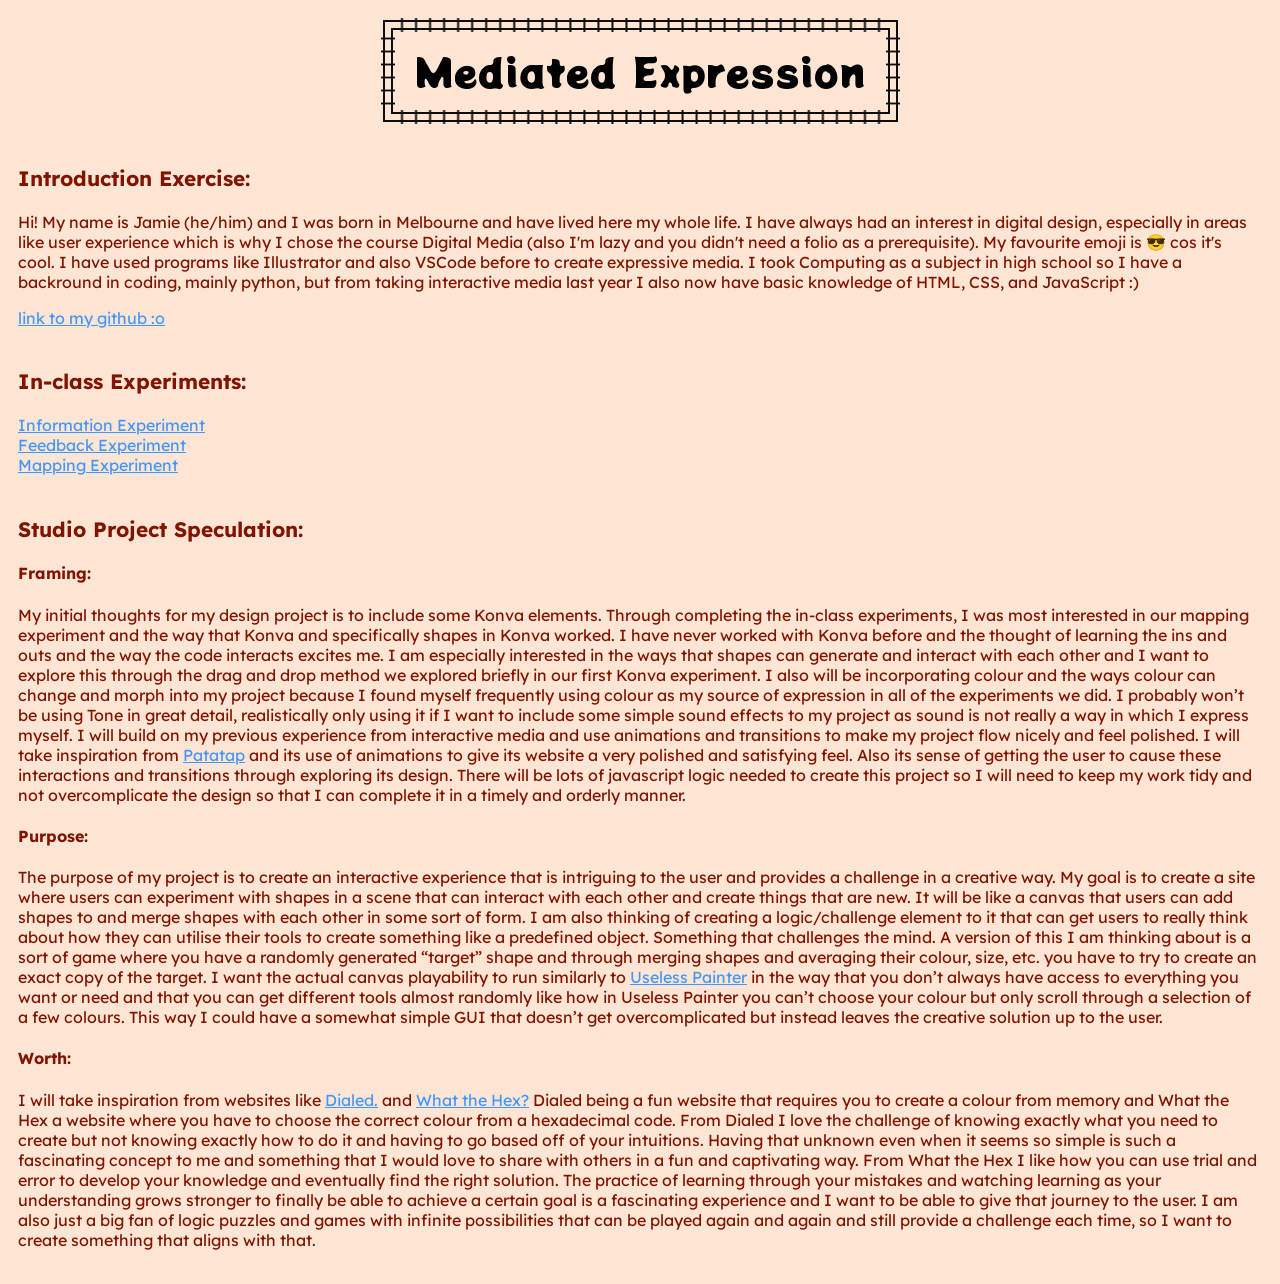
==== index.html @ 9665903c "m" ====
<!doctype html>
<html lang="en">
  <head>
    <meta charset="UTF-8" />
    <meta name="viewport" content="width=device-width, initial-scale=1.0" />
    <title>Mediated Expression Work Journal</title>
    <link rel="stylesheet" href="reset.css" />
    <link rel="stylesheet" href="style.css" />
    <script src="script.js" defer></script>
    <link rel="preconnect" href="https://fonts.googleapis.com" />
    <link rel="preconnect" href="https://fonts.gstatic.com" crossorigin />
    <link
      href="https://fonts.googleapis.com/css2?family=Lexend:wght@100..900&family=Potta+One&display=swap"
      rel="stylesheet"
    />
    <link
      rel="icon"
      type="image/png"
      sizes="32x32"
      href="img/favicon/favicon-32x32.png"
    />
  </head>
  <body>
    <main>
      <h1 class="border">Mediated Expression</h1>
      <section>
        <br />
        <h3>Introduction Exercise:</h3>
        <p>
          Hi! My name is Jamie (he/him) and I was born in Melbourne and have
          lived here my whole life. I have always had an interest in digital
          design, especially in areas like user experience which is why I chose
          the course Digital Media (also I'm lazy and you didn't need a folio as
          a prerequisite). My favourite emoji is 😎 cos it's cool. I have used
          programs like Illustrator and also VSCode before to create expressive
          media. I took Computing as a subject in high school so I have a
          backround in coding, mainly python, but from taking interactive media
          last year I also now have basic knowledge of HTML, CSS, and JavaScript
          :)
        </p>
        <a href="https://github.com/jamiedt/mediated_expression" target="_blank"
          >link to my github :o</a
        >
      </section>
      <br />
      <section>
        <h3>In-class Experiments:</h3>
        <a href="./information design experiment/" target="_blank"
          >Information Experiment</a
        >
        <br />
        <a href="./feedback design experiment/" target="_blank"
          >Feedback Experiment</a
        >
        <br />
        <a href="./mapping design experiment/" target="_blank"
          >Mapping Experiment</a
        >
      </section>
      <br />
      <section>
        <h3>Studio Project Speculation:</h3>
        <h4>Framing:</h4>
        <p>
          My initial thoughts for my design project is to include some Konva
          elements. Through completing the in-class experiments, I was most
          interested in our mapping experiment and the way that Konva and
          specifically shapes in Konva worked. I have never worked with Konva
          before and the thought of learning the ins and outs and the way the
          code interacts excites me. I am especially interested in the ways that
          shapes can generate and interact with each other and I want to explore
          this through the drag and drop method we explored briefly in our first
          Konva experiment. I also will be incorporating colour and the ways
          colour can change and morph into my project because I found myself
          frequently using colour as my source of expression in all of the
          experiments we did. I probably won’t be using Tone in great detail,
          realistically only using it if I want to include some simple sound
          effects to my project as sound is not really a way in which I express
          myself. I will build on my previous experience from interactive media
          and use animations and transitions to make my project flow nicely and
          feel polished. I will take inspiration from
          <a href="https://www.patatap.com/" target="blank">Patatap</a> and its
          use of animations to give its website a very polished and satisfying
          feel. Also its sense of getting the user to cause these interactions
          and transitions through exploring its design. There will be lots of
          javascript logic needed to create this project so I will need to keep
          my work tidy and not overcomplicate the design so that I can complete
          it in a timely and orderly manner.
        </p>
        <h4>Purpose:</h4>
        <p>
          The purpose of my project is to create an interactive experience that
          is intriguing to the user and provides a challenge in a creative way.
          My goal is to create a site where users can experiment with shapes in
          a scene that can interact with each other and create things that are
          new. It will be like a canvas that users can add shapes to and merge
          shapes with each other in some sort of form. I am also thinking of
          creating a logic/challenge element to it that can get users to really
          think about how they can utilise their tools to create something like
          a predefined object. Something that challenges the mind. A version of
          this I am thinking about is a sort of game where you have a randomly
          generated “target” shape and through merging shapes and averaging
          their colour, size, etc. you have to try to create an exact copy of
          the target. I want the actual canvas playability to run similarly to
          <a href="https://sticktrix.itch.io/uselesspainter" target="blank"
            >Useless Painter</a
          >
          in the way that you don’t always have access to everything you want or
          need and that you can get different tools almost randomly like how in
          Useless Painter you can’t choose your colour but only scroll through a
          selection of a few colours. This way I could have a somewhat simple
          GUI that doesn’t get overcomplicated but instead leaves the creative
          solution up to the user.
        </p>
        <h4>Worth:</h4>
        <p>
          I will take inspiration from websites like
          <a href="https://dialed.gg/" target="blank">Dialed.</a> and
          <a href="https://yizzle.com/whatthehex/?n=10" target="blank"
            >What the Hex?</a
          >
          Dialed being a fun website that requires you to create a colour from
          memory and What the Hex a website where you have to choose the correct
          colour from a hexadecimal code. From Dialed I love the challenge of
          knowing exactly what you need to create but not knowing exactly how to
          do it and having to go based off of your intuitions. Having that
          unknown even when it seems so simple is such a fascinating concept to
          me and something that I would love to share with others in a fun and
          captivating way. From What the Hex I like how you can use trial and
          error to develop your knowledge and eventually find the right
          solution. The practice of learning through your mistakes and watching
          learning as your understanding grows stronger to finally be able to
          achieve a certain goal is a fascinating experience and I want to be
          able to give that journey to the user. I am also just a big fan of
          logic puzzles and games with infinite possibilities that can be played
          again and again and still provide a challenge each time, so I want to
          create something that aligns with that.
        </p>
      </section>
    </main>
  </body>
</html>
---- style.css ----
body {
  font-family: "Lexend", sans-serif;
  display: flex;
  padding: 10px;
  background-color: rgb(255, 230, 212);
  color: rgb(129, 19, 0);
}

h1 {
  font-family: "Potta One", system-ui;
  font-weight: 400;
  font-style: normal;
  font-size: 2.5rem;
  color: black;
}

h3 {
  font-size: 1.3rem;
}

.border {
  border: 3px, dashed, black;
  padding: 10px;
  padding-left: 20px;
  padding-right: 20px;
  width: fit-content;
  margin: 0 auto;

  border-image: url("[data-uri]")
    14 / 14px / 0 round;
  border-width: 14px;
  border-style: solid;
}

a:link {
  color: rgb(66, 151, 255);
}
a:visited {
  color: rgb(173, 115, 255);
}

a:hover {
  color: rgb(255, 85, 176);
}

a:active {
  color: rgb(255, 165, 213);
}
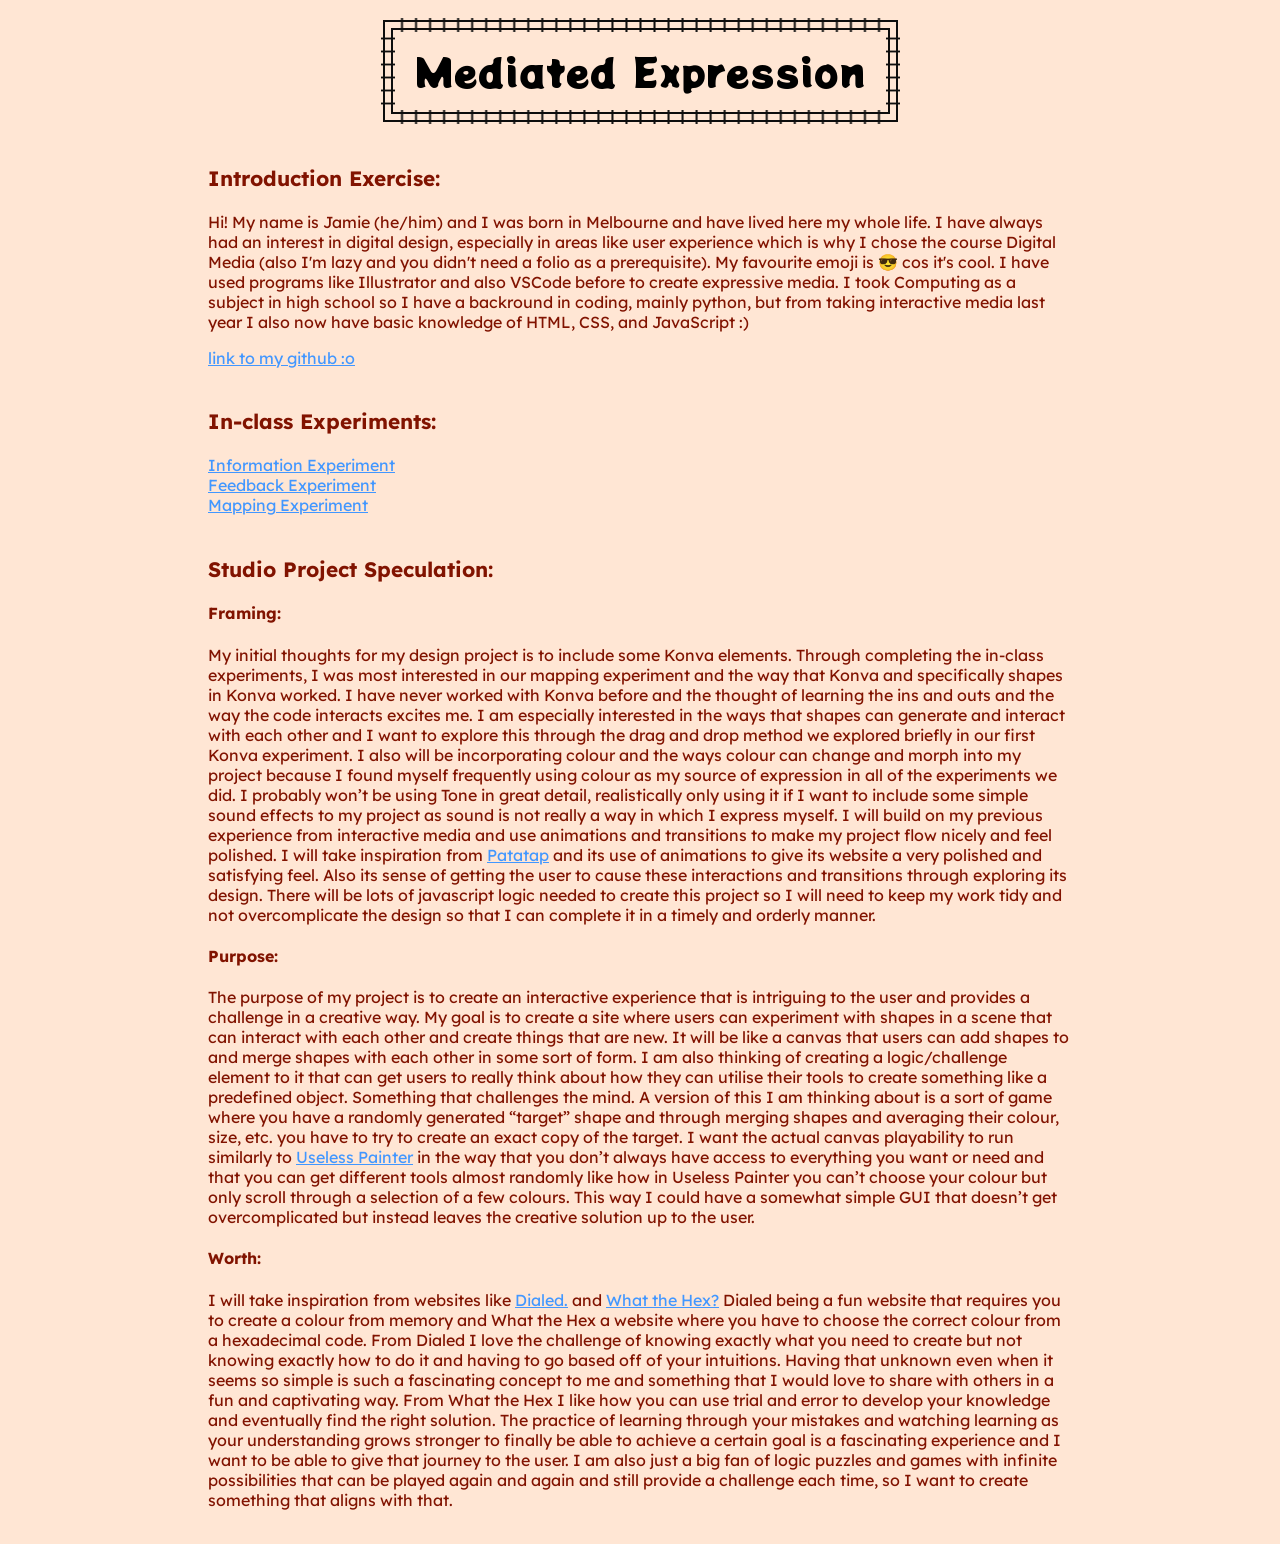
==== commit 9a6a0c33: "assign 1 done" ====
--- a/index.html
+++ b/index.html
@@ -7,6 +7,7 @@
     <link rel="stylesheet" href="reset.css" />
     <link rel="stylesheet" href="style.css" />
     <script src="script.js" defer></script>
+    <!-- font downloads from google fonts -->
     <link rel="preconnect" href="https://fonts.googleapis.com" />
     <link rel="preconnect" href="https://fonts.gstatic.com" crossorigin />
     <link
--- a/style.css
+++ b/style.css
@@ -2,6 +2,8 @@
   font-family: "Lexend", sans-serif;
   display: flex;
   padding: 10px;
+  padding-left: 200px;
+  padding-right: 200px;
   background-color: rgb(255, 230, 212);
   color: rgb(129, 19, 0);
 }
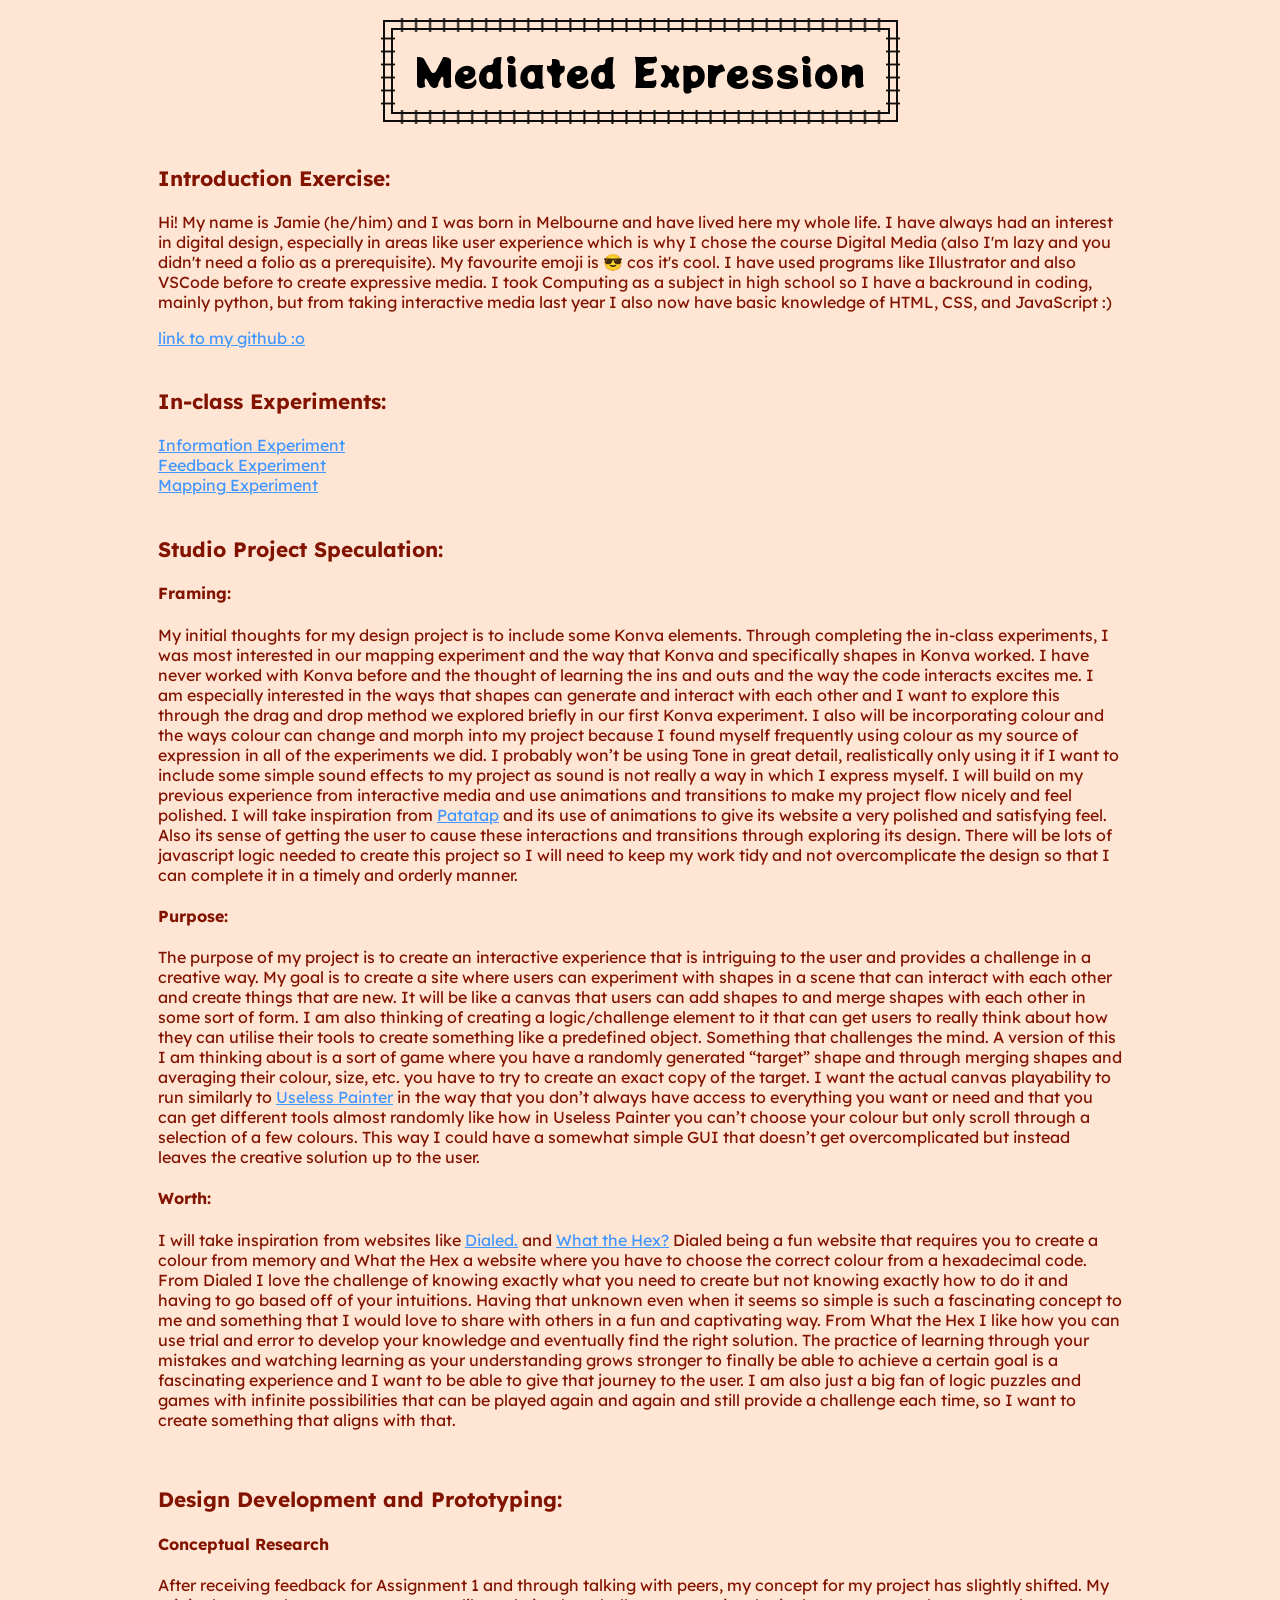
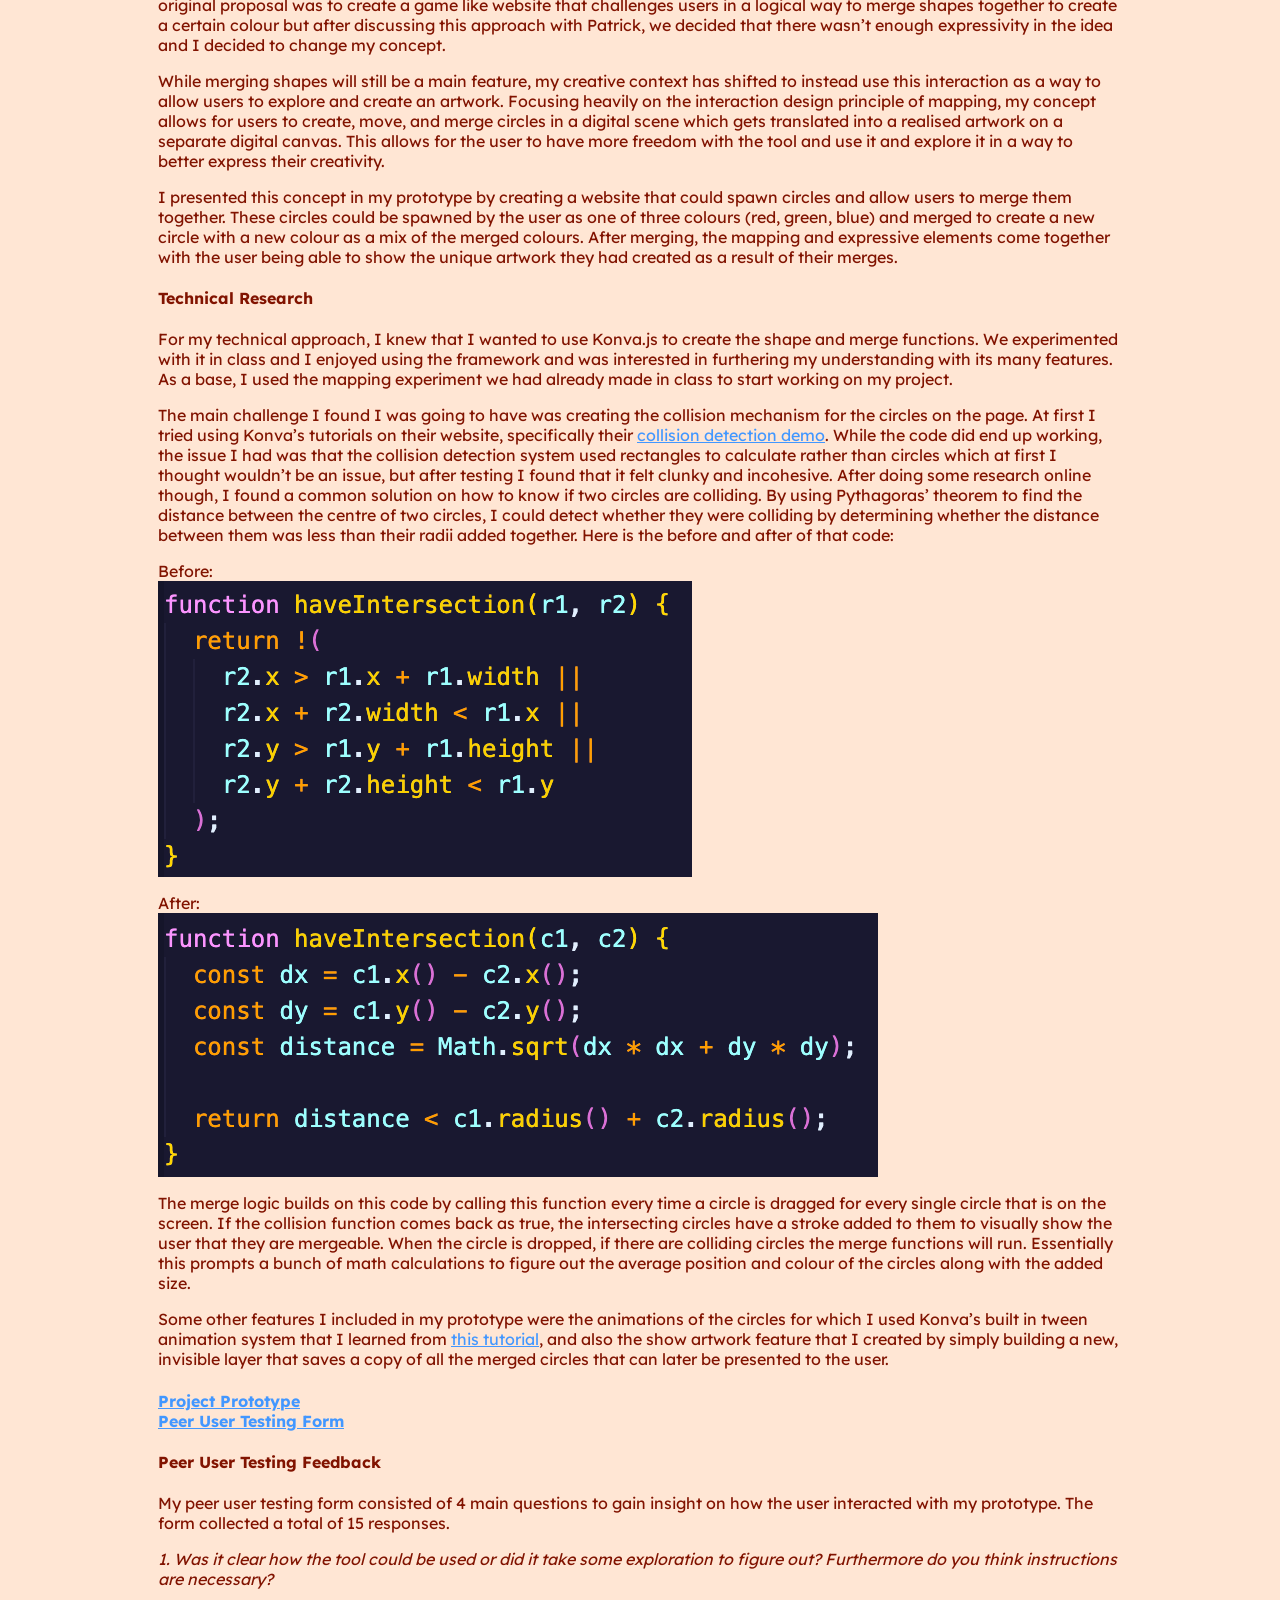
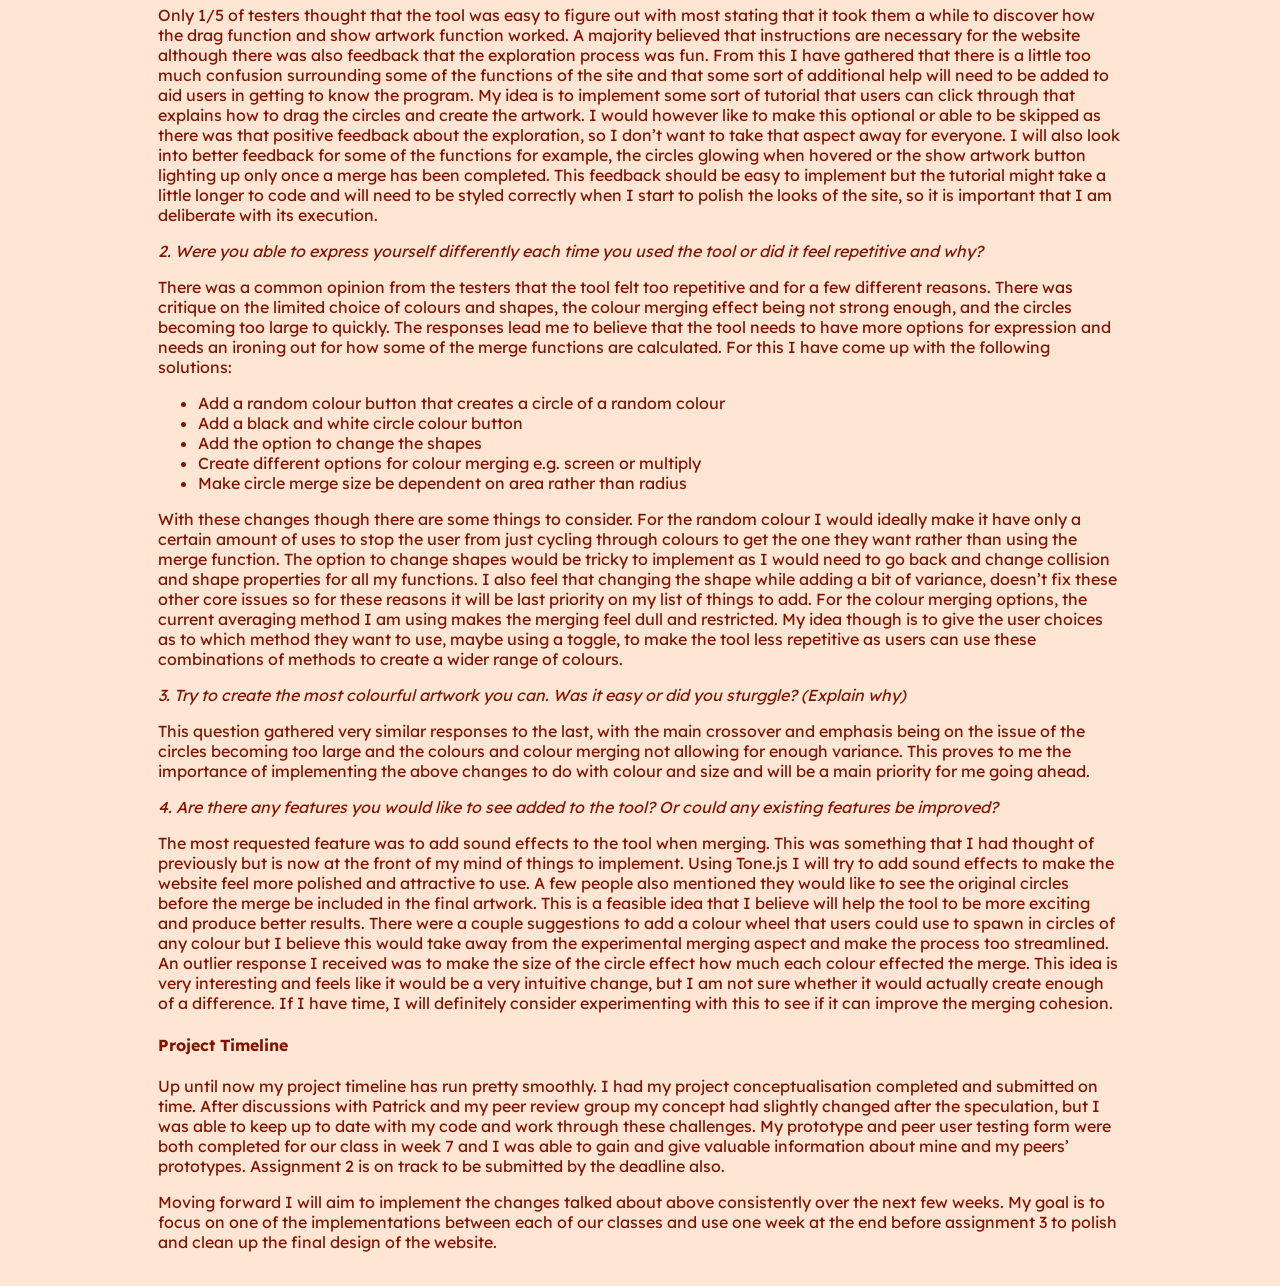
==== commit f36d30bb: "assign 2" ====
--- a/index.html
+++ b/index.html
@@ -138,6 +138,229 @@
           create something that aligns with that.
         </p>
       </section>
+      <br />
+      <section>
+        <h3>Design Development and Prototyping:</h3>
+        <h4>Conceptual Research</h4>
+        <p>
+          After receiving feedback for Assignment 1 and through talking with
+          peers, my concept for my project has slightly shifted. My original
+          proposal was to create a game like website that challenges users in a
+          logical way to merge shapes together to create a certain colour but
+          after discussing this approach with Patrick, we decided that there
+          wasn’t enough expressivity in the idea and I decided to change my
+          concept.
+        </p>
+        <p>
+          While merging shapes will still be a main feature, my creative context
+          has shifted to instead use this interaction as a way to allow users to
+          explore and create an artwork. Focusing heavily on the interaction
+          design principle of mapping, my concept allows for users to create,
+          move, and merge circles in a digital scene which gets translated into
+          a realised artwork on a separate digital canvas. This allows for the
+          user to have more freedom with the tool and use it and explore it in a
+          way to better express their creativity.
+        </p>
+        <p>
+          I presented this concept in my prototype by creating a website that
+          could spawn circles and allow users to merge them together. These
+          circles could be spawned by the user as one of three colours (red,
+          green, blue) and merged to create a new circle with a new colour as a
+          mix of the merged colours. After merging, the mapping and expressive
+          elements come together with the user being able to show the unique
+          artwork they had created as a result of their merges.
+        </p>
+        <h4>Technical Research</h4>
+        <p>
+          For my technical approach, I knew that I wanted to use Konva.js to
+          create the shape and merge functions. We experimented with it in class
+          and I enjoyed using the framework and was interested in furthering my
+          understanding with its many features. As a base, I used the mapping
+          experiment we had already made in class to start working on my
+          project.
+        </p>
+        <p>
+          The main challenge I found I was going to have was creating the
+          collision mechanism for the circles on the page. At first I tried
+          using Konva’s tutorials on their website, specifically their
+          <a
+            href="https://konvajs.org/docs/sandbox/Collision_Detection.html"
+            target="blank"
+            >collision detection demo</a
+          >. While the code did end up working, the issue I had was that the
+          collision detection system used rectangles to calculate rather than
+          circles which at first I thought wouldn’t be an issue, but after
+          testing I found that it felt clunky and incohesive. After doing some
+          research online though, I found a common solution on how to know if
+          two circles are colliding. By using Pythagoras’ theorem to find the
+          distance between the centre of two circles, I could detect whether
+          they were colliding by determining whether the distance between them
+          was less than their radii added together. Here is the before and after
+          of that code:
+        </p>
+        <p>Before: <img src="img/favicon/rectangle.png" alt="" /></p>
+        <p>After: <img src="img/favicon/circle.png" alt="" /></p>
+        <p>
+          The merge logic builds on this code by calling this function every
+          time a circle is dragged for every single circle that is on the
+          screen. If the collision function comes back as true, the intersecting
+          circles have a stroke added to them to visually show the user that
+          they are mergeable. When the circle is dropped, if there are colliding
+          circles the merge functions will run. Essentially this prompts a bunch
+          of math calculations to figure out the average position and colour of
+          the circles along with the added size.
+        </p>
+        <p>
+          Some other features I included in my prototype were the animations of
+          the circles for which I used Konva’s built in tween animation system
+          that I learned from
+          <a
+            href="https://konvajs.org/docs/tweens/All_Controls.html"
+            target="blank"
+            >this tutorial</a
+          >, and also the show artwork feature that I created by simply building
+          a new, invisible layer that saves a copy of all the merged circles
+          that can later be presented to the user.
+        </p>
+        <h4>
+          <a href="https://jamietalldms3prototype.netlify.app/" target="blank"
+            >Project Prototype</a
+          ><br /><a
+            href="https://forms.office.com/Pages/ResponsePage.aspx?id=cTYy0b7NF0S01L2yS1Exaz1ZPLDFZmpDngI4vfaaccVUODZIWlFUVTlLUkpJSDRFNVVBWENZVlhUSS4u"
+            target="blank"
+            >Peer User Testing Form</a
+          >
+        </h4>
+        <h4>Peer User Testing Feedback</h4>
+        <p>
+          My peer user testing form consisted of 4 main questions to gain
+          insight on how the user interacted with my prototype. The form
+          collected a total of 15 responses.
+        </p>
+        <p class="italic">
+          1. Was it clear how the tool could be used or did it take some
+          exploration to figure out? Furthermore do you think instructions are
+          necessary?
+        </p>
+        <p>
+          Only 1/5 of testers thought that the tool was easy to figure out with
+          most stating that it took them a while to discover how the drag
+          function and show artwork function worked. A majority believed that
+          instructions are necessary for the website although there was also
+          feedback that the exploration process was fun. From this I have
+          gathered that there is a little too much confusion surrounding some of
+          the functions of the site and that some sort of additional help will
+          need to be added to aid users in getting to know the program. My idea
+          is to implement some sort of tutorial that users can click through
+          that explains how to drag the circles and create the artwork. I would
+          however like to make this optional or able to be skipped as there was
+          that positive feedback about the exploration, so I don’t want to take
+          that aspect away for everyone. I will also look into better feedback
+          for some of the functions for example, the circles glowing when
+          hovered or the show artwork button lighting up only once a merge has
+          been completed. This feedback should be easy to implement but the
+          tutorial might take a little longer to code and will need to be styled
+          correctly when I start to polish the looks of the site, so it is
+          important that I am deliberate with its execution.
+        </p>
+        <p class="italic">
+          2. Were you able to express yourself differently each time you used
+          the tool or did it feel repetitive and why?
+        </p>
+        <p>
+          There was a common opinion from the testers that the tool felt too
+          repetitive and for a few different reasons. There was critique on the
+          limited choice of colours and shapes, the colour merging effect being
+          not strong enough, and the circles becoming too large to quickly. The
+          responses lead me to believe that the tool needs to have more options
+          for expression and needs an ironing out for how some of the merge
+          functions are calculated. For this I have come up with the following
+          solutions:
+        </p>
+        <ul>
+          <li>
+            Add a random colour button that creates a circle of a random colour
+          </li>
+          <li>Add a black and white circle colour button</li>
+          <li>Add the option to change the shapes</li>
+          <li>
+            Create different options for colour merging e.g. screen or multiply
+          </li>
+          <li>
+            Make circle merge size be dependent on area rather than radius
+          </li>
+        </ul>
+        <p>
+          With these changes though there are some things to consider. For the
+          random colour I would ideally make it have only a certain amount of
+          uses to stop the user from just cycling through colours to get the one
+          they want rather than using the merge function. The option to change
+          shapes would be tricky to implement as I would need to go back and
+          change collision and shape properties for all my functions. I also
+          feel that changing the shape while adding a bit of variance, doesn’t
+          fix these other core issues so for these reasons it will be last
+          priority on my list of things to add. For the colour merging options,
+          the current averaging method I am using makes the merging feel dull
+          and restricted. My idea though is to give the user choices as to which
+          method they want to use, maybe using a toggle, to make the tool less
+          repetitive as users can use these combinations of methods to create a
+          wider range of colours.
+        </p>
+        <p class="italic">
+          3. Try to create the most colourful artwork you can. Was it easy or
+          did you sturggle? (Explain why)
+        </p>
+        <p>
+          This question gathered very similar responses to the last, with the
+          main crossover and emphasis being on the issue of the circles becoming
+          too large and the colours and colour merging not allowing for enough
+          variance. This proves to me the importance of implementing the above
+          changes to do with colour and size and will be a main priority for me
+          going ahead.
+        </p>
+        <p class="italic">
+          4. Are there any features you would like to see added to the tool? Or
+          could any existing features be improved?
+        </p>
+        <p>
+          The most requested feature was to add sound effects to the tool when
+          merging. This was something that I had thought of previously but is
+          now at the front of my mind of things to implement. Using Tone.js I
+          will try to add sound effects to make the website feel more polished
+          and attractive to use. A few people also mentioned they would like to
+          see the original circles before the merge be included in the final
+          artwork. This is a feasible idea that I believe will help the tool to
+          be more exciting and produce better results. There were a couple
+          suggestions to add a colour wheel that users could use to spawn in
+          circles of any colour but I believe this would take away from the
+          experimental merging aspect and make the process too streamlined. An
+          outlier response I received was to make the size of the circle effect
+          how much each colour effected the merge. This idea is very interesting
+          and feels like it would be a very intuitive change, but I am not sure
+          whether it would actually create enough of a difference. If I have
+          time, I will definitely consider experimenting with this to see if it
+          can improve the merging cohesion.
+        </p>
+        <h4>Project Timeline</h4>
+        <p>
+          Up until now my project timeline has run pretty smoothly. I had my
+          project conceptualisation completed and submitted on time. After
+          discussions with Patrick and my peer review group my concept had
+          slightly changed after the speculation, but I was able to keep up to
+          date with my code and work through these challenges. My prototype and
+          peer user testing form were both completed for our class in week 7 and
+          I was able to gain and give valuable information about mine and my
+          peers’ prototypes. Assignment 2 is on track to be submitted by the
+          deadline also.
+        </p>
+        <p>
+          Moving forward I will aim to implement the changes talked about above
+          consistently over the next few weeks. My goal is to focus on one of
+          the implementations between each of our classes and use one week at
+          the end before assignment 3 to polish and clean up the final design of
+          the website.
+        </p>
+      </section>
     </main>
   </body>
 </html>
--- a/style.css
+++ b/style.css
@@ -2,8 +2,10 @@
   font-family: "Lexend", sans-serif;
   display: flex;
   padding: 10px;
-  padding-left: 200px;
-  padding-right: 200px;
+  /* adjust padding so that the text has some spacing between the edges of the screen */
+  padding-left: 150px;
+  padding-right: 150px;
+  /* gone for a vintage colour palette for fun */
   background-color: rgb(255, 230, 212);
   color: rgb(129, 19, 0);
 }
@@ -27,13 +29,14 @@
   padding-right: 20px;
   width: fit-content;
   margin: 0 auto;
-
+  /* created the border using the expressive software provided to us "broider" */
   border-image: url("[data-uri]")
     14 / 14px / 0 round;
   border-width: 14px;
   border-style: solid;
 }
 
+/* created slight variations on the link colours to go with the more laid back vibe of the theme but keeping similar colour conventions so that the user is not confused */
 a:link {
   color: rgb(66, 151, 255);
 }
@@ -48,3 +51,7 @@
 a:active {
   color: rgb(255, 165, 213);
 }
+
+.italic {
+  font-style: italic;
+}
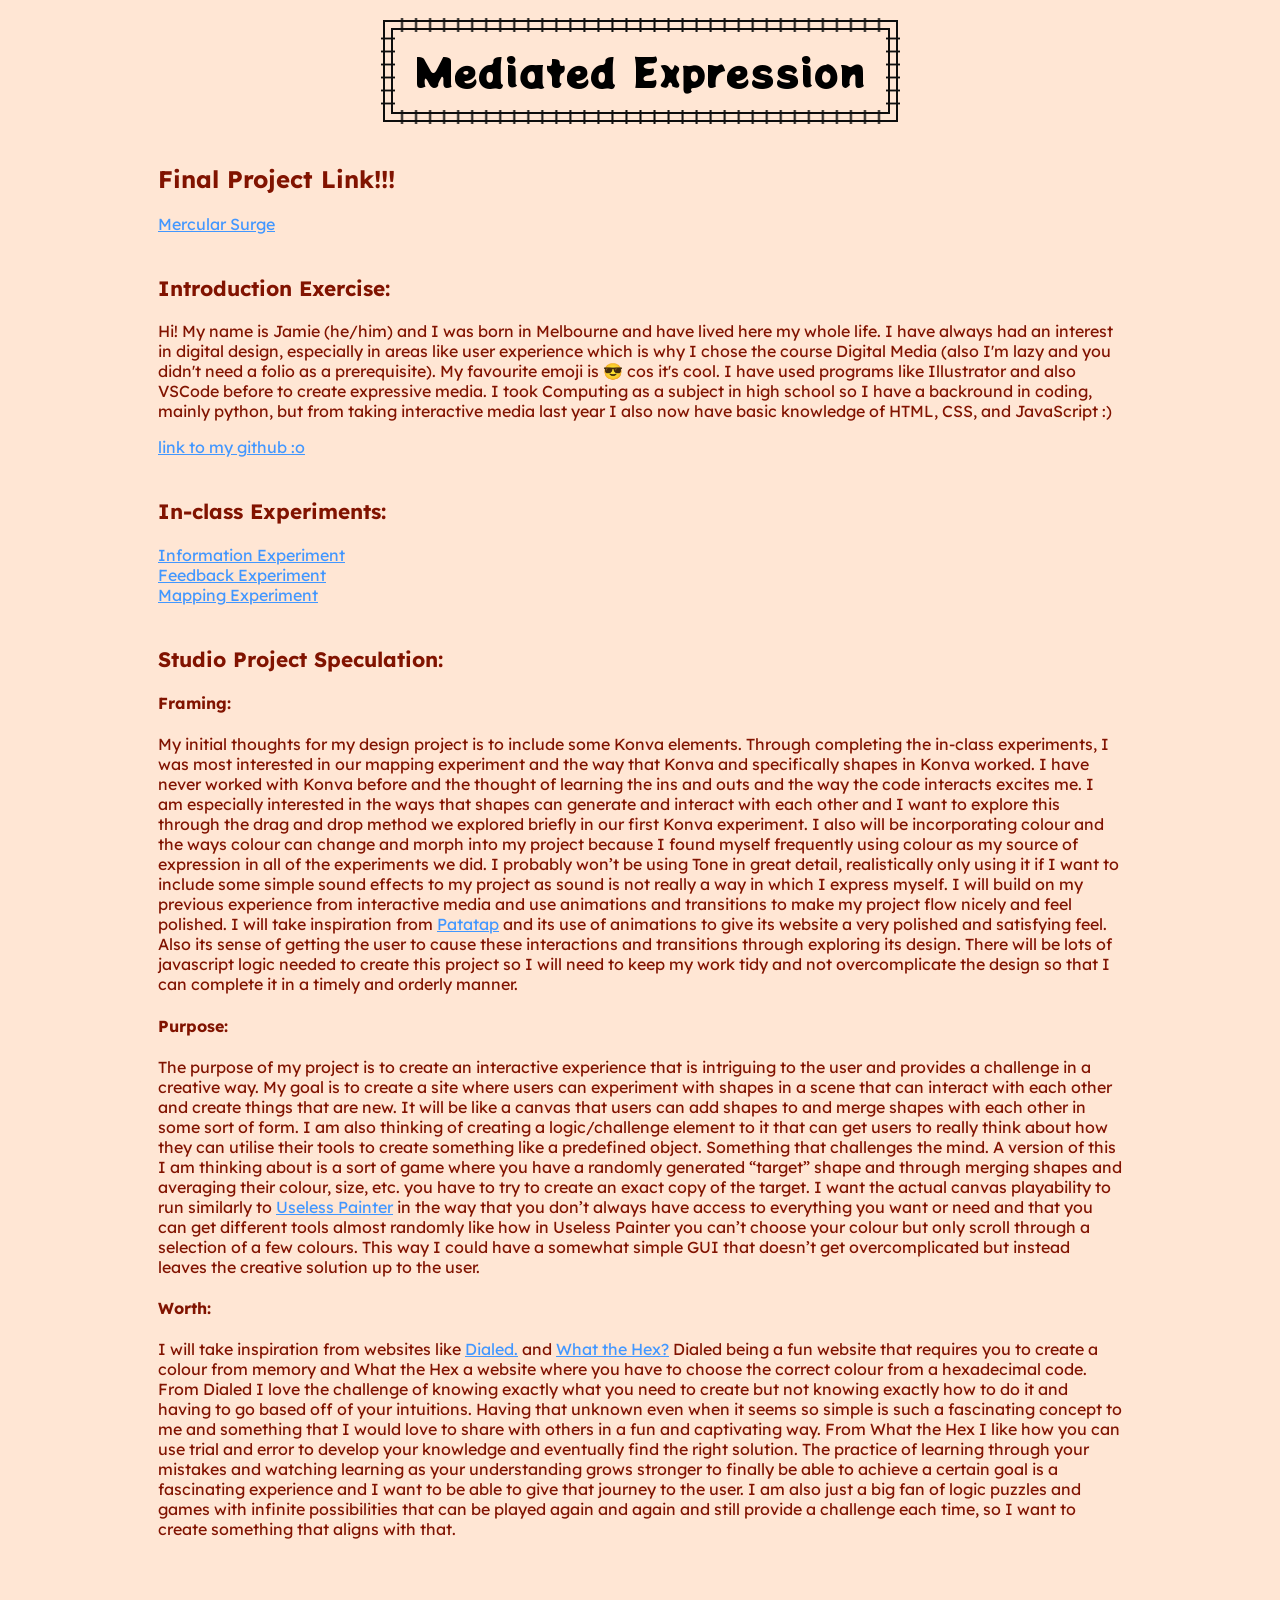
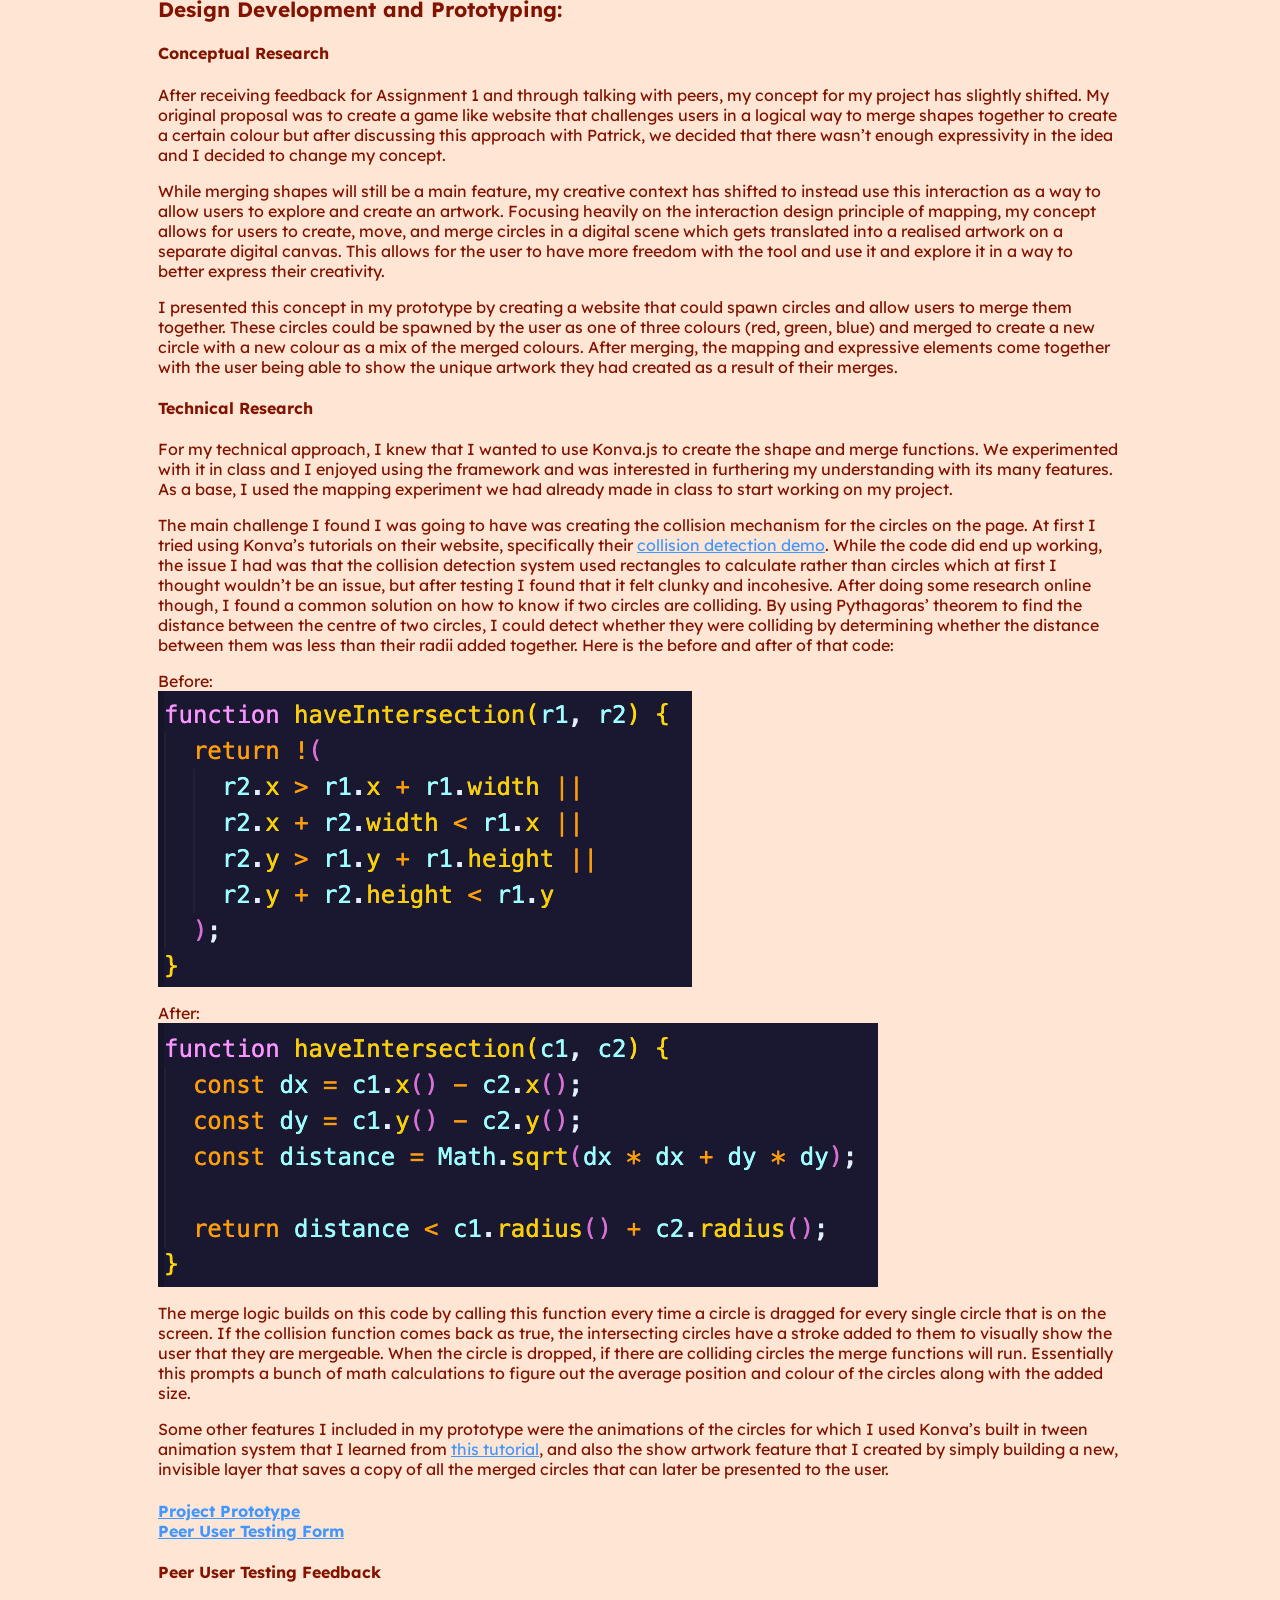
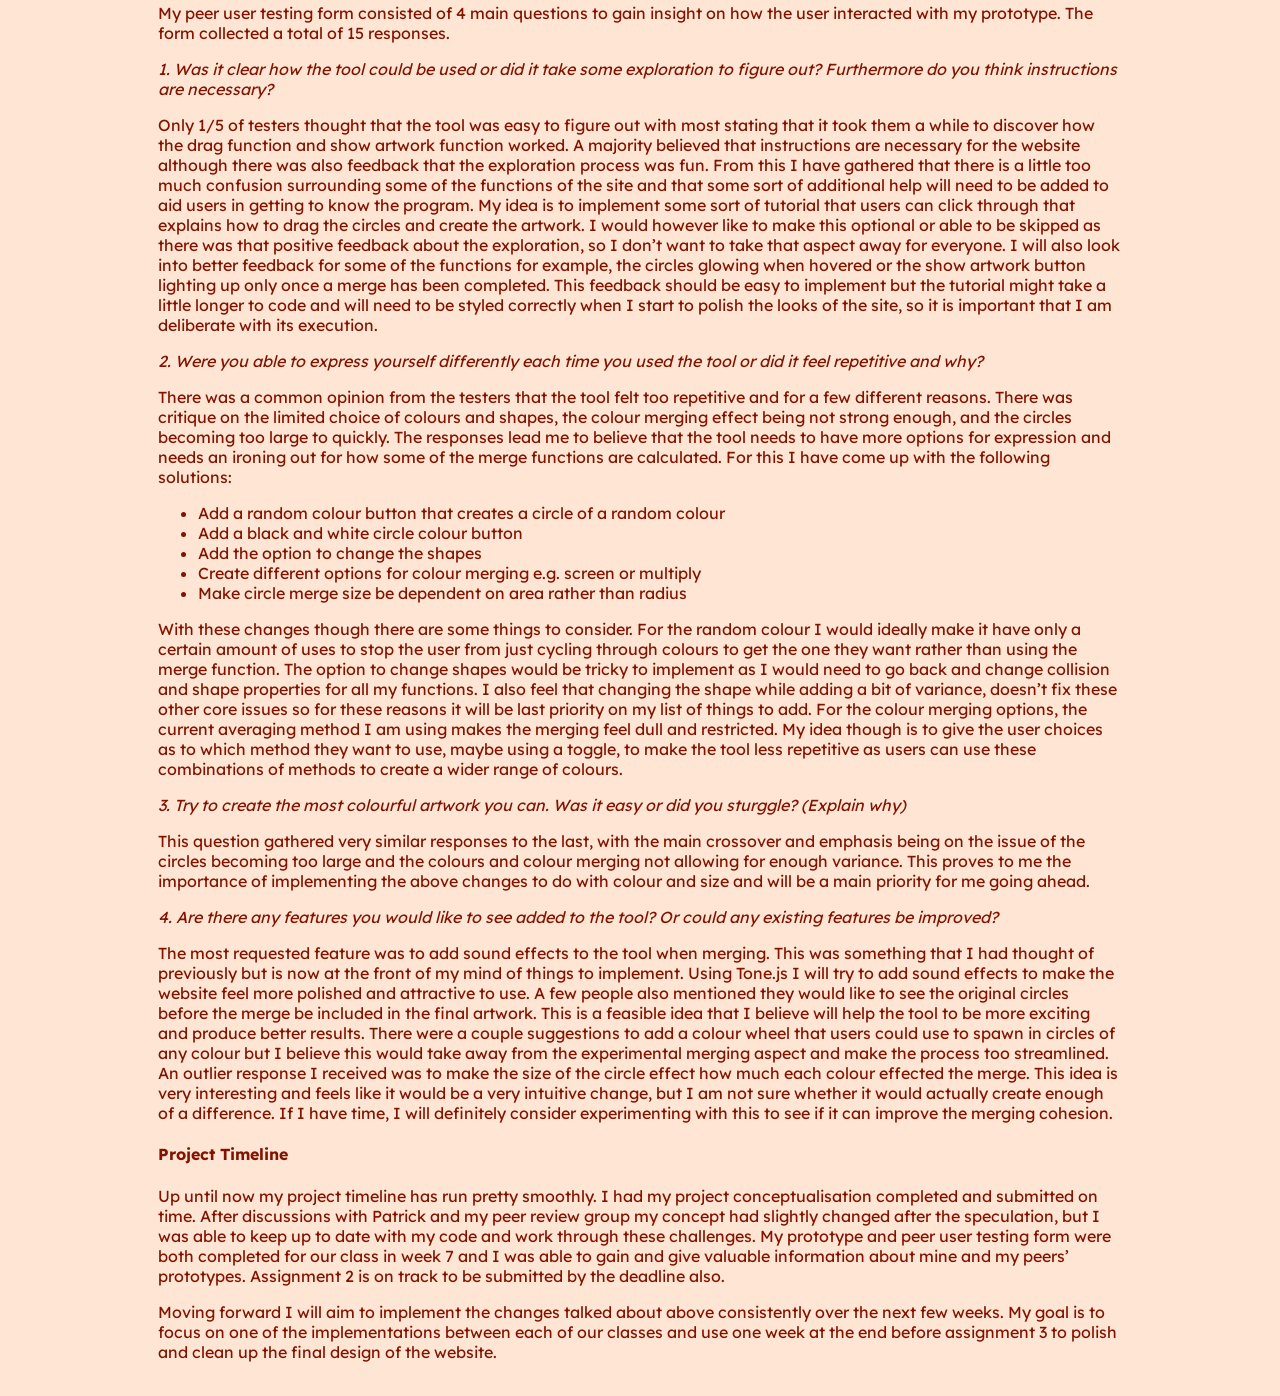
==== commit b563302f: "Update index.html" ====
--- a/index.html
+++ b/index.html
@@ -26,6 +26,12 @@
       <h1 class="border">Mediated Expression</h1>
       <section>
         <br />
+        <h2 id="final-project-heading">Final Project Link!!!</h2>
+        <a id="final-project-link" href="https://mercular-surge.netlify.app/"
+          >Mercular Surge</a
+        >
+        <br />
+        <br />
         <h3>Introduction Exercise:</h3>
         <p>
           Hi! My name is Jamie (he/him) and I was born in Melbourne and have
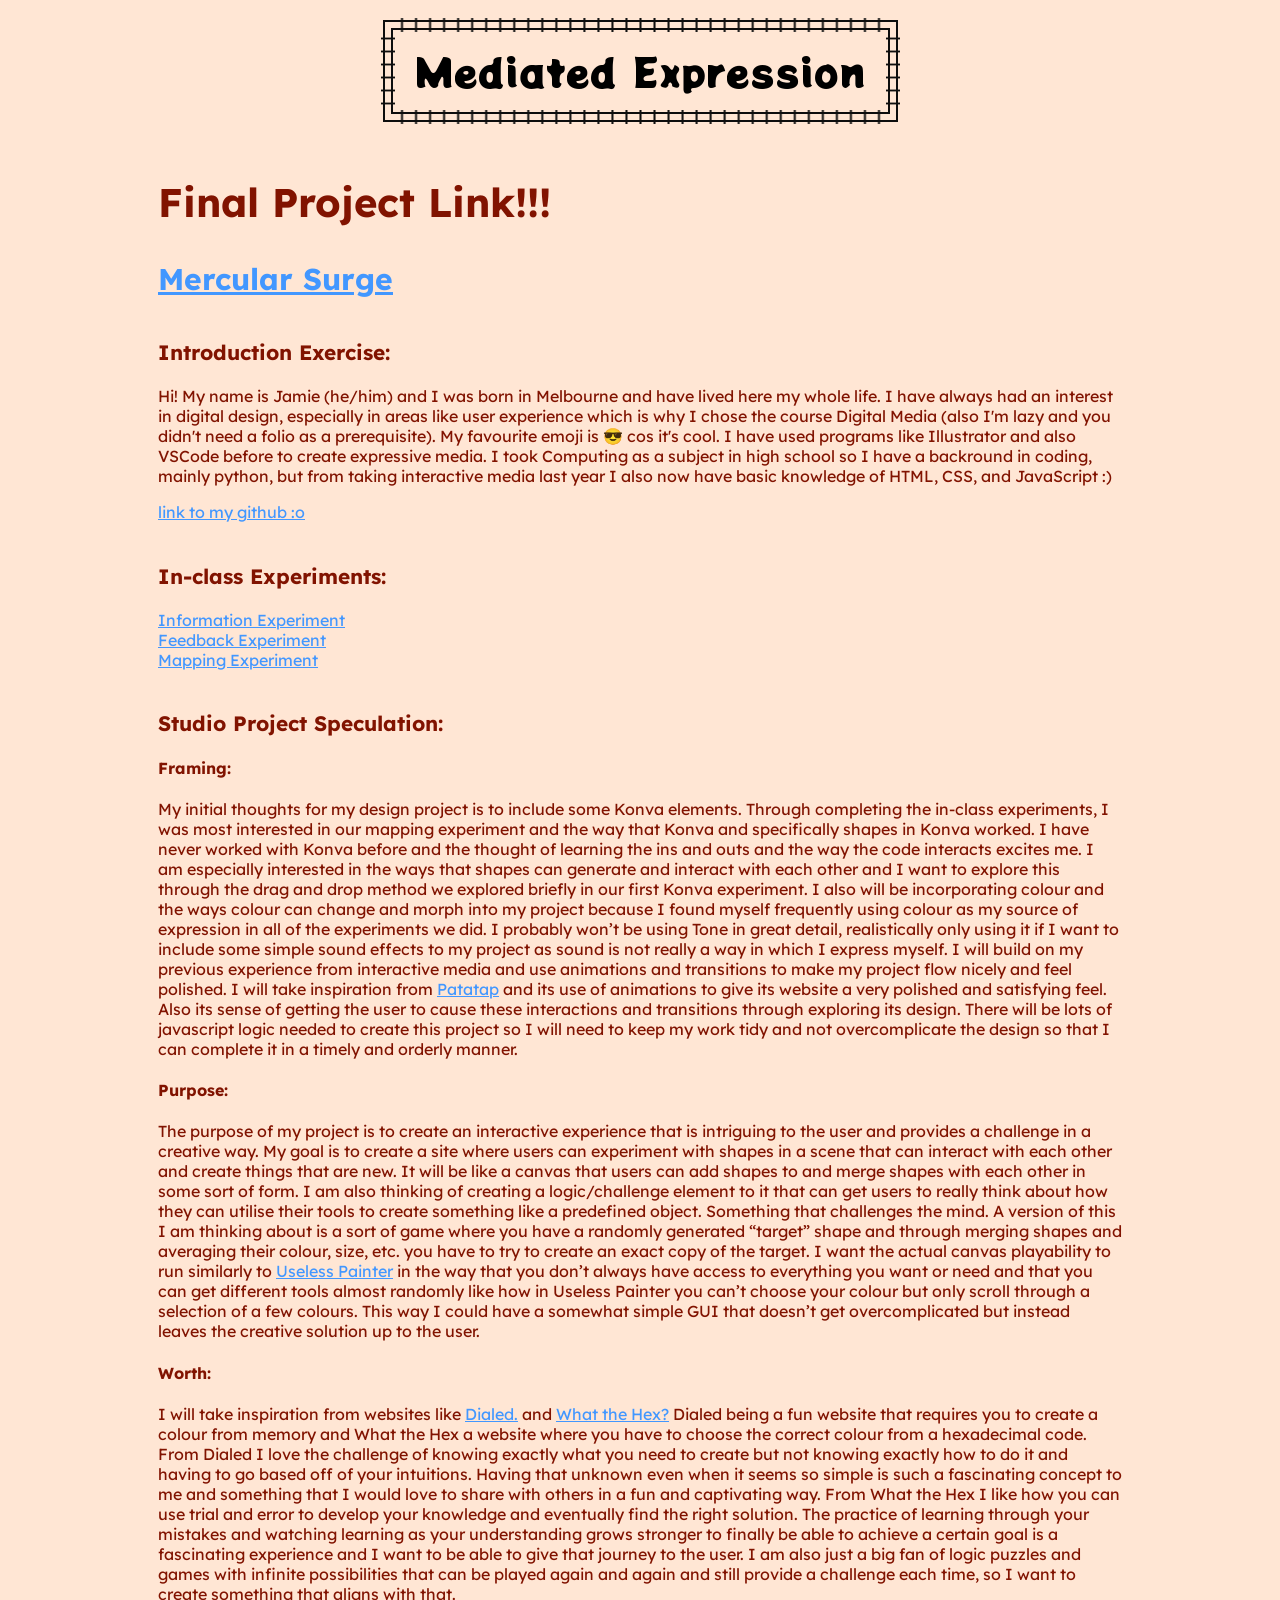
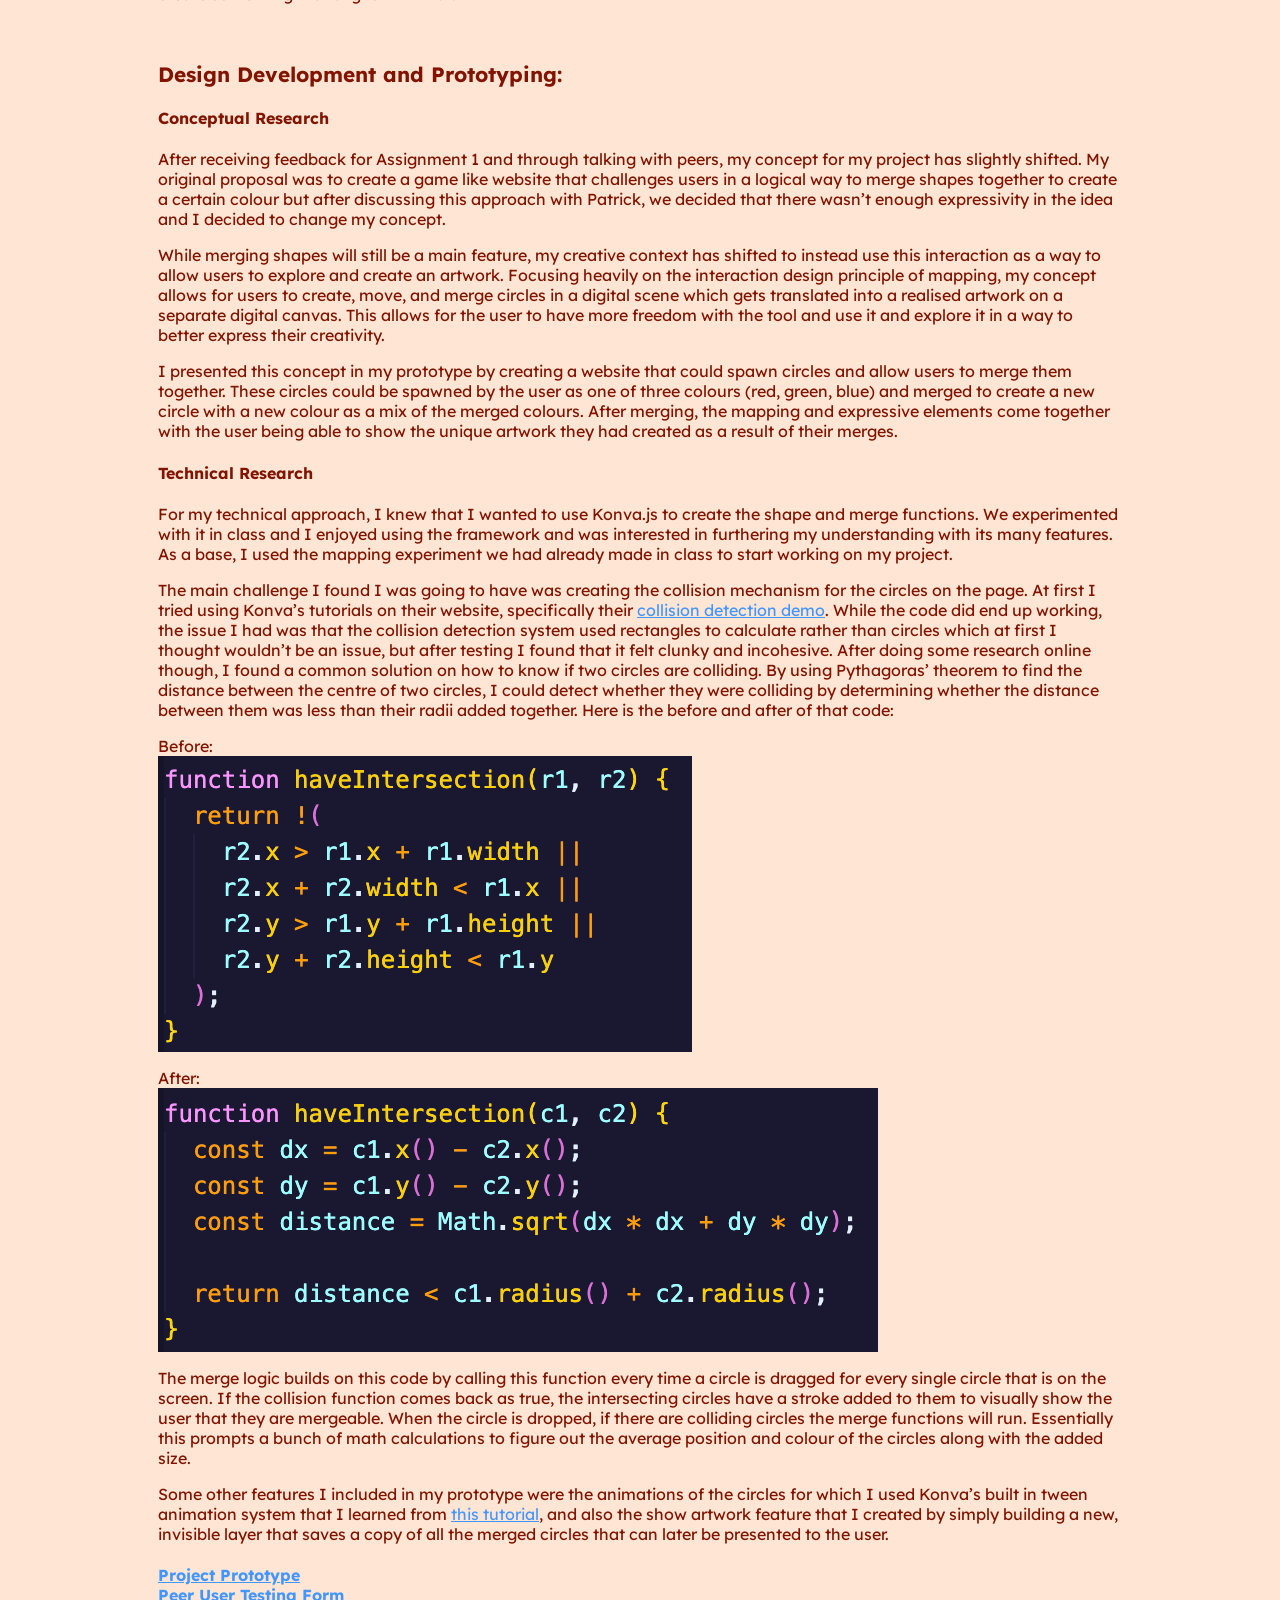
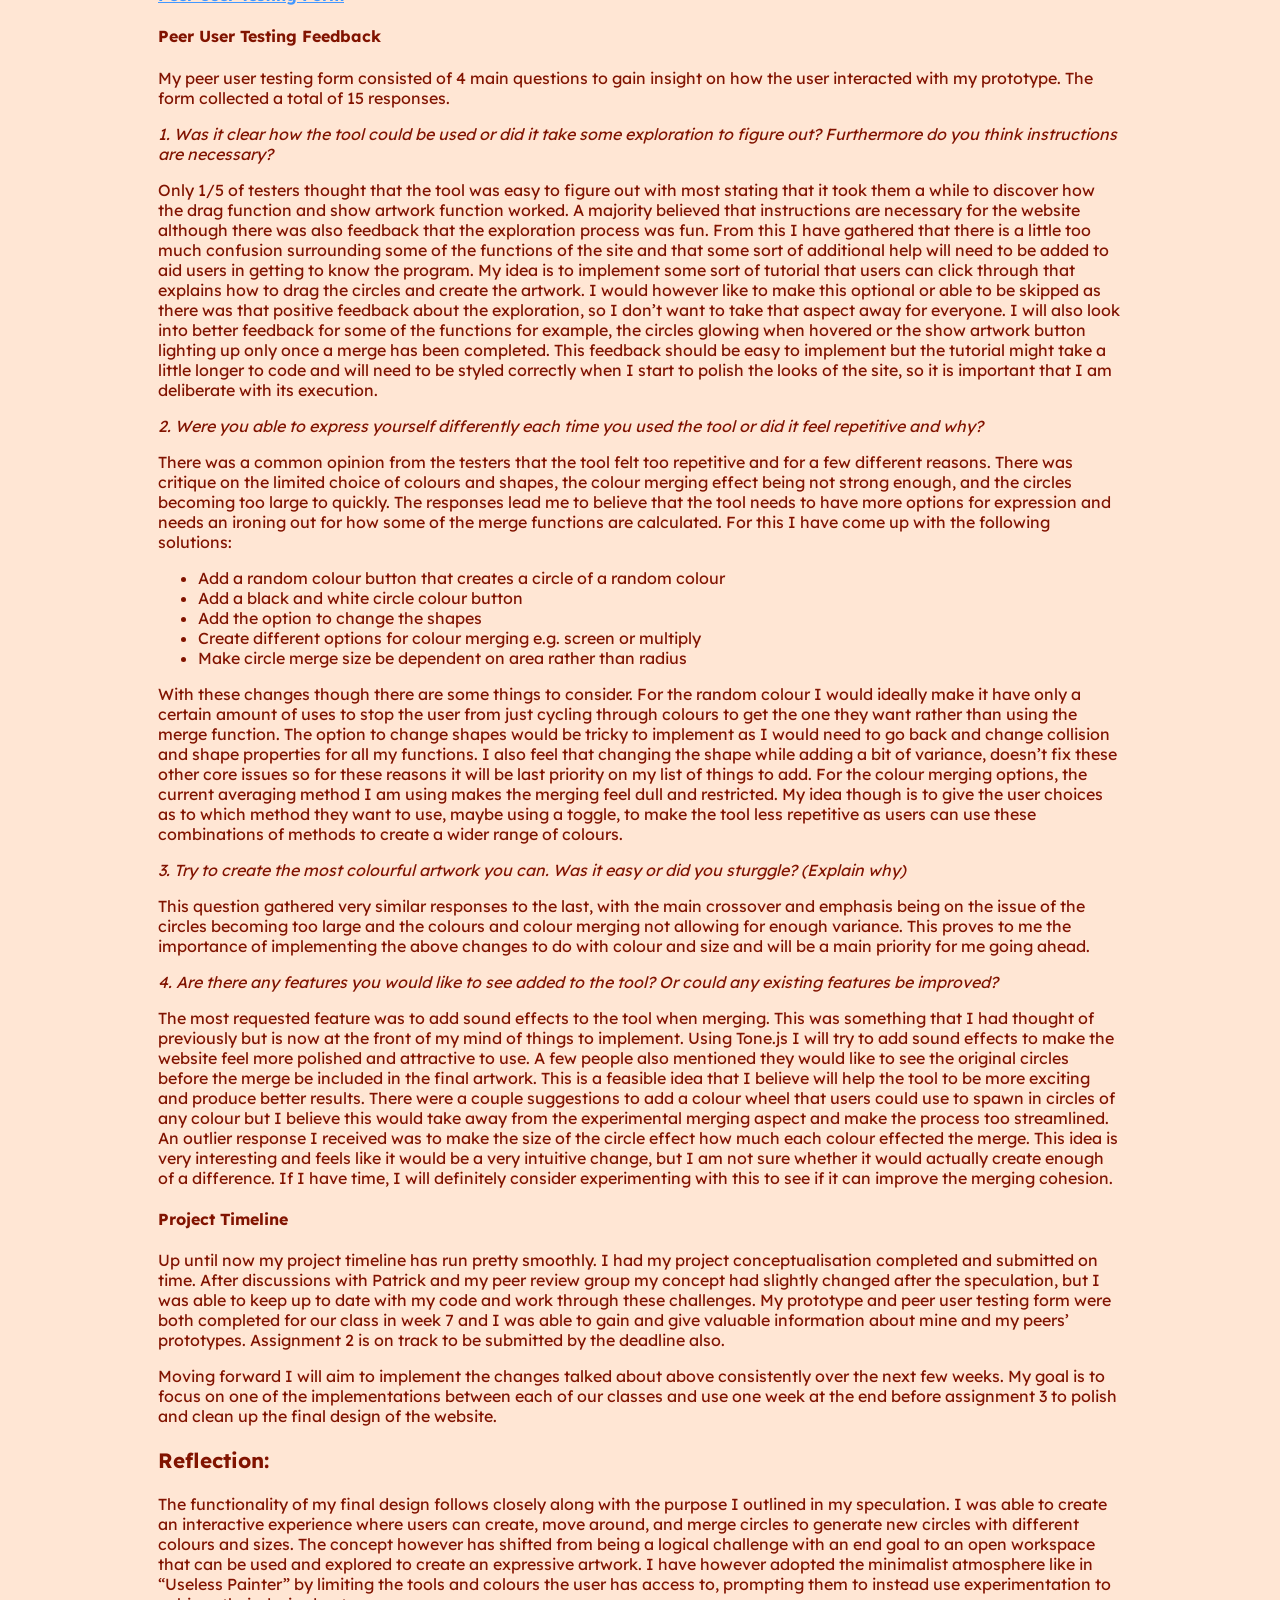
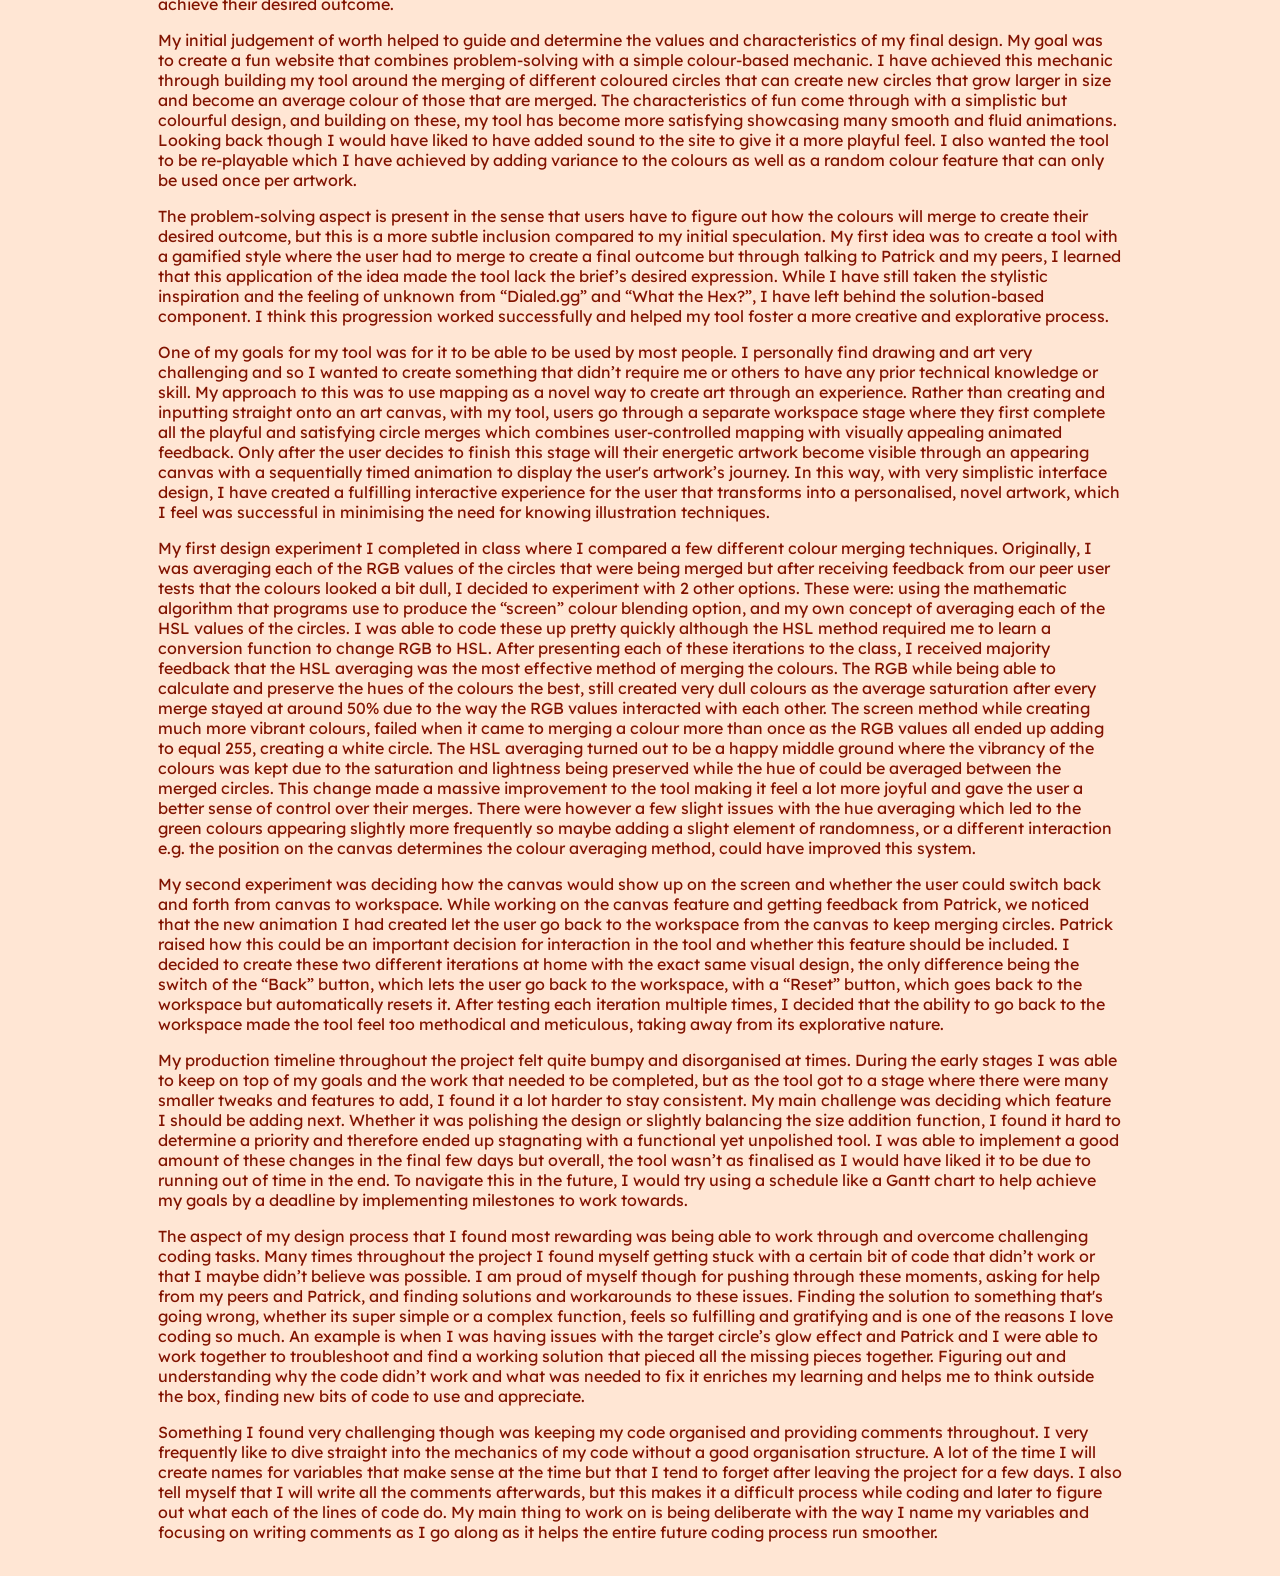
==== commit 4f3cc592: "Update index.html" ====
--- a/index.html
+++ b/index.html
@@ -367,6 +367,161 @@
           the website.
         </p>
       </section>
+      <section>
+        <h3>Reflection:</h3>
+        <p>
+          The functionality of my final design follows closely along with the
+          purpose I outlined in my speculation. I was able to create an
+          interactive experience where users can create, move around, and merge
+          circles to generate new circles with different colours and sizes. The
+          concept however has shifted from being a logical challenge with an end
+          goal to an open workspace that can be used and explored to create an
+          expressive artwork. I have however adopted the minimalist atmosphere
+          like in “Useless Painter” by limiting the tools and colours the user
+          has access to, prompting them to instead use experimentation to
+          achieve their desired outcome.
+        </p>
+        <p>
+          My initial judgement of worth helped to guide and determine the values
+          and characteristics of my final design. My goal was to create a fun
+          website that combines problem-solving with a simple colour-based
+          mechanic. I have achieved this mechanic through building my tool
+          around the merging of different coloured circles that can create new
+          circles that grow larger in size and become an average colour of those
+          that are merged. The characteristics of fun come through with a
+          simplistic but colourful design, and building on these, my tool has
+          become more satisfying showcasing many smooth and fluid animations.
+          Looking back though I would have liked to have added sound to the site
+          to give it a more playful feel. I also wanted the tool to be
+          re-playable which I have achieved by adding variance to the colours as
+          well as a random colour feature that can only be used once per
+          artwork.
+        </p>
+        <p>
+          The problem-solving aspect is present in the sense that users have to
+          figure out how the colours will merge to create their desired outcome,
+          but this is a more subtle inclusion compared to my initial
+          speculation. My first idea was to create a tool with a gamified style
+          where the user had to merge to create a final outcome but through
+          talking to Patrick and my peers, I learned that this application of
+          the idea made the tool lack the brief’s desired expression. While I
+          have still taken the stylistic inspiration and the feeling of unknown
+          from “Dialed.gg” and “What the Hex?”, I have left behind the
+          solution-based component. I think this progression worked successfully
+          and helped my tool foster a more creative and explorative process.
+        </p>
+        <p>
+          One of my goals for my tool was for it to be able to be used by most
+          people. I personally find drawing and art very challenging and so I
+          wanted to create something that didn’t require me or others to have
+          any prior technical knowledge or skill. My approach to this was to use
+          mapping as a novel way to create art through an experience. Rather
+          than creating and inputting straight onto an art canvas, with my tool,
+          users go through a separate workspace stage where they first complete
+          all the playful and satisfying circle merges which combines
+          user-controlled mapping with visually appealing animated feedback.
+          Only after the user decides to finish this stage will their energetic
+          artwork become visible through an appearing canvas with a sequentially
+          timed animation to display the user's artwork’s journey. In this way,
+          with very simplistic interface design, I have created a fulfilling
+          interactive experience for the user that transforms into a
+          personalised, novel artwork, which I feel was successful in minimising
+          the need for knowing illustration techniques.
+        </p>
+        <p>
+          My first design experiment I completed in class where I compared a few
+          different colour merging techniques. Originally, I was averaging each
+          of the RGB values of the circles that were being merged but after
+          receiving feedback from our peer user tests that the colours looked a
+          bit dull, I decided to experiment with 2 other options. These were:
+          using the mathematic algorithm that programs use to produce the
+          “screen” colour blending option, and my own concept of averaging each
+          of the HSL values of the circles. I was able to code these up pretty
+          quickly although the HSL method required me to learn a conversion
+          function to change RGB to HSL. After presenting each of these
+          iterations to the class, I received majority feedback that the HSL
+          averaging was the most effective method of merging the colours. The
+          RGB while being able to calculate and preserve the hues of the colours
+          the best, still created very dull colours as the average saturation
+          after every merge stayed at around 50% due to the way the RGB values
+          interacted with each other. The screen method while creating much more
+          vibrant colours, failed when it came to merging a colour more than
+          once as the RGB values all ended up adding to equal 255, creating a
+          white circle. The HSL averaging turned out to be a happy middle ground
+          where the vibrancy of the colours was kept due to the saturation and
+          lightness being preserved while the hue of could be averaged between
+          the merged circles. This change made a massive improvement to the tool
+          making it feel a lot more joyful and gave the user a better sense of
+          control over their merges. There were however a few slight issues with
+          the hue averaging which led to the green colours appearing slightly
+          more frequently so maybe adding a slight element of randomness, or a
+          different interaction e.g. the position on the canvas determines the
+          colour averaging method, could have improved this system.
+        </p>
+        <p>
+          My second experiment was deciding how the canvas would show up on the
+          screen and whether the user could switch back and forth from canvas to
+          workspace. While working on the canvas feature and getting feedback
+          from Patrick, we noticed that the new animation I had created let the
+          user go back to the workspace from the canvas to keep merging circles.
+          Patrick raised how this could be an important decision for interaction
+          in the tool and whether this feature should be included. I decided to
+          create these two different iterations at home with the exact same
+          visual design, the only difference being the switch of the “Back”
+          button, which lets the user go back to the workspace, with a “Reset”
+          button, which goes back to the workspace but automatically resets it.
+          After testing each iteration multiple times, I decided that the
+          ability to go back to the workspace made the tool feel too methodical
+          and meticulous, taking away from its explorative nature.
+        </p>
+        <p>
+          My production timeline throughout the project felt quite bumpy and
+          disorganised at times. During the early stages I was able to keep on
+          top of my goals and the work that needed to be completed, but as the
+          tool got to a stage where there were many smaller tweaks and features
+          to add, I found it a lot harder to stay consistent. My main challenge
+          was deciding which feature I should be adding next. Whether it was
+          polishing the design or slightly balancing the size addition function,
+          I found it hard to determine a priority and therefore ended up
+          stagnating with a functional yet unpolished tool. I was able to
+          implement a good amount of these changes in the final few days but
+          overall, the tool wasn’t as finalised as I would have liked it to be
+          due to running out of time in the end. To navigate this in the future,
+          I would try using a schedule like a Gantt chart to help achieve my
+          goals by a deadline by implementing milestones to work towards.
+        </p>
+        <p>
+          The aspect of my design process that I found most rewarding was being
+          able to work through and overcome challenging coding tasks. Many times
+          throughout the project I found myself getting stuck with a certain bit
+          of code that didn’t work or that I maybe didn’t believe was possible.
+          I am proud of myself though for pushing through these moments, asking
+          for help from my peers and Patrick, and finding solutions and
+          workarounds to these issues. Finding the solution to something that's
+          going wrong, whether its super simple or a complex function, feels so
+          fulfilling and gratifying and is one of the reasons I love coding so
+          much. An example is when I was having issues with the target circle’s
+          glow effect and Patrick and I were able to work together to
+          troubleshoot and find a working solution that pieced all the missing
+          pieces together. Figuring out and understanding why the code didn’t
+          work and what was needed to fix it enriches my learning and helps me
+          to think outside the box, finding new bits of code to use and
+          appreciate.
+        </p>
+        <p>
+          Something I found very challenging though was keeping my code
+          organised and providing comments throughout. I very frequently like to
+          dive straight into the mechanics of my code without a good
+          organisation structure. A lot of the time I will create names for
+          variables that make sense at the time but that I tend to forget after
+          leaving the project for a few days. I also tell myself that I will
+          write all the comments afterwards, but this makes it a difficult
+          process while coding and later to figure out what each of the lines of
+          code do. My main thing to work on is being deliberate with the way I
+          name my variables and focusing on writing comments as I go along as it
+          helps the entire future coding process run smoother.
+        </p>
+      </section>
     </main>
   </body>
 </html>
--- a/style.css
+++ b/style.css
@@ -55,3 +55,12 @@
 .italic {
   font-style: italic;
 }
+
+#final-project-link {
+  font-size: 30px;
+  font-weight: bold;
+}
+
+#final-project-heading {
+  font-size: 40px;
+}
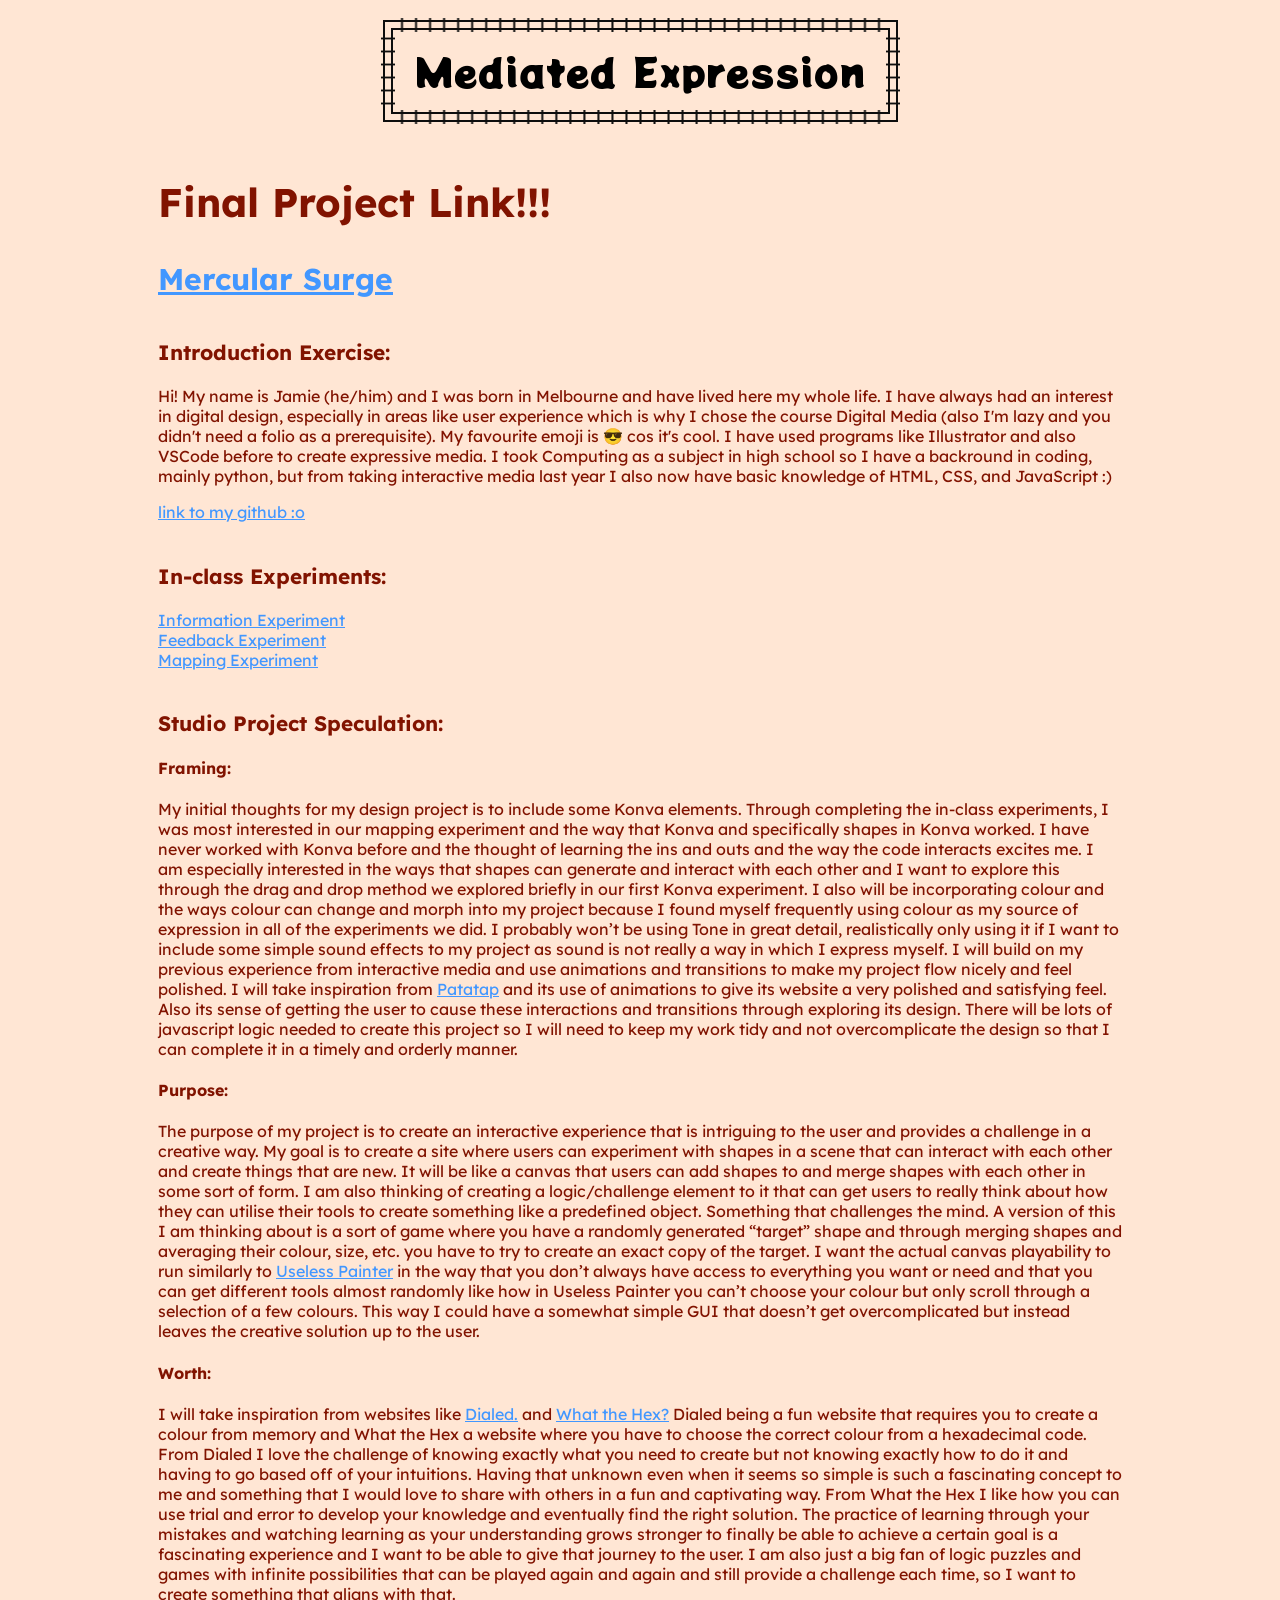
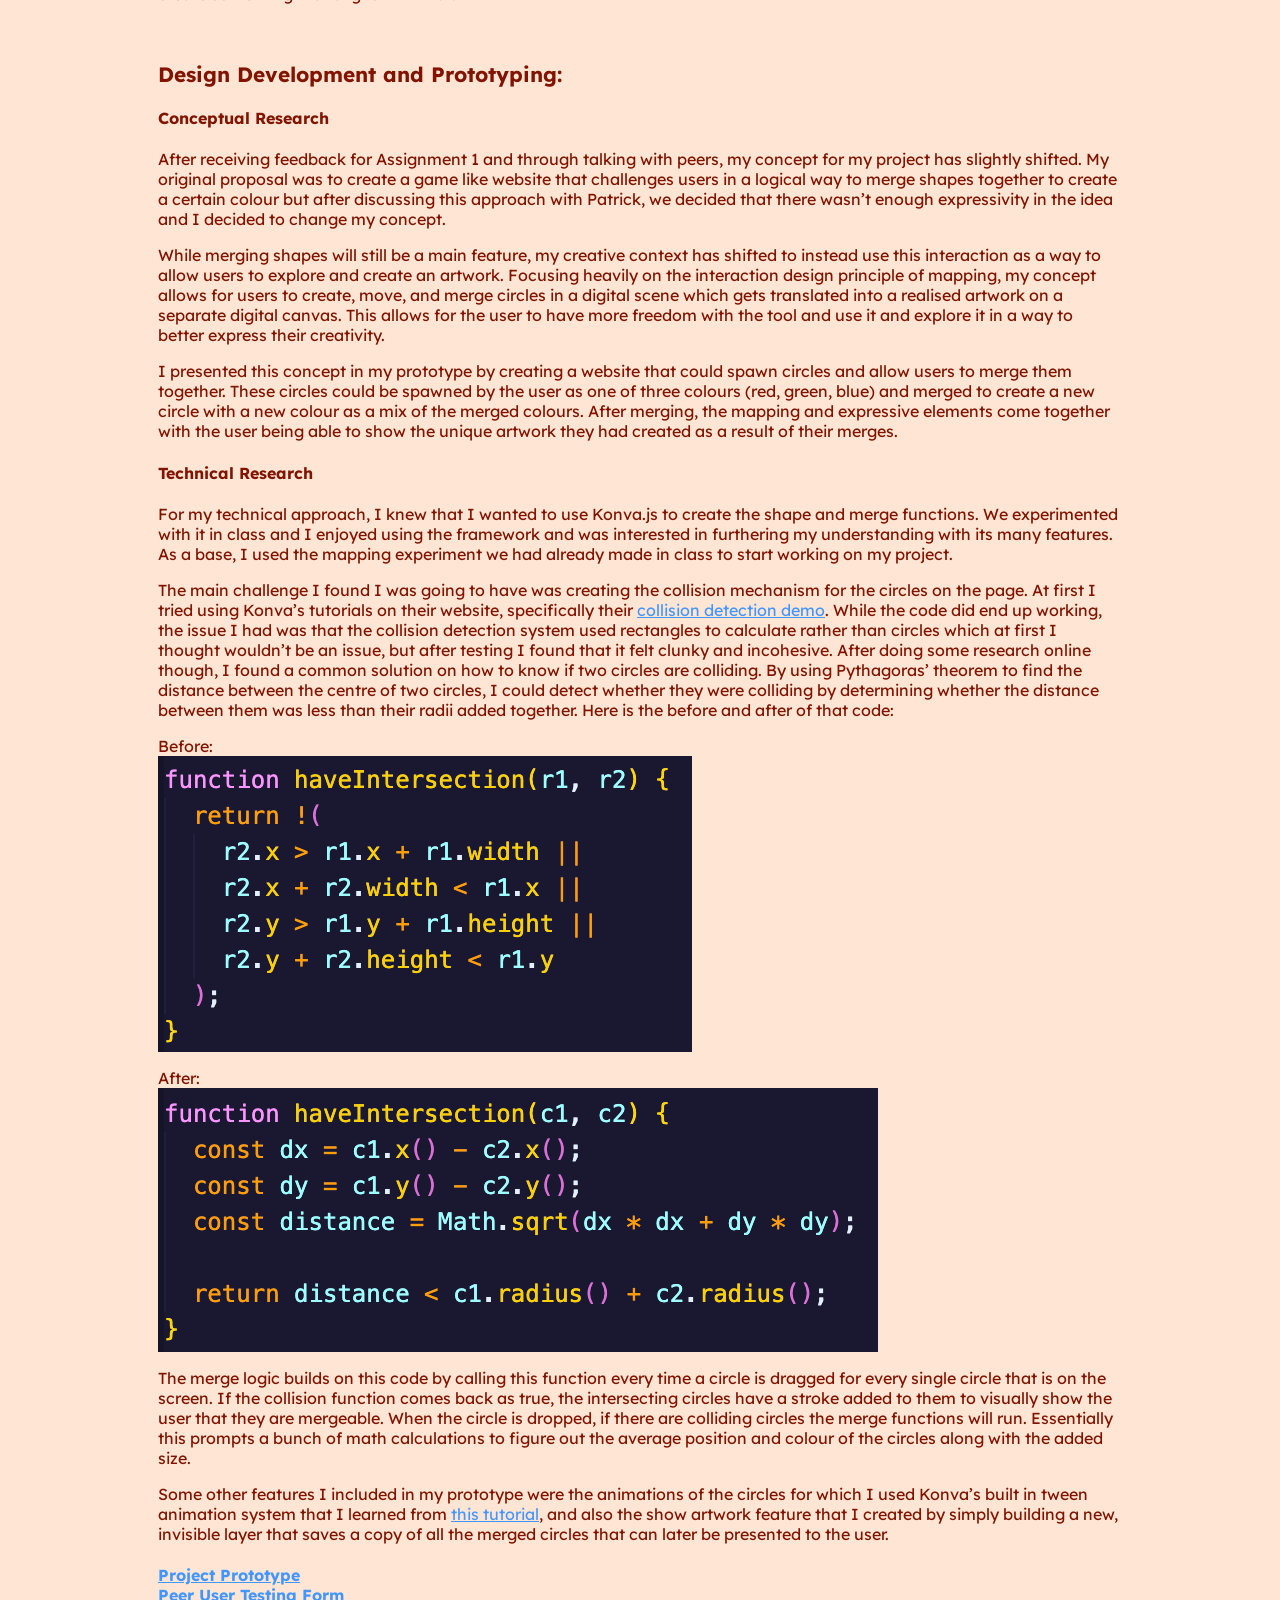
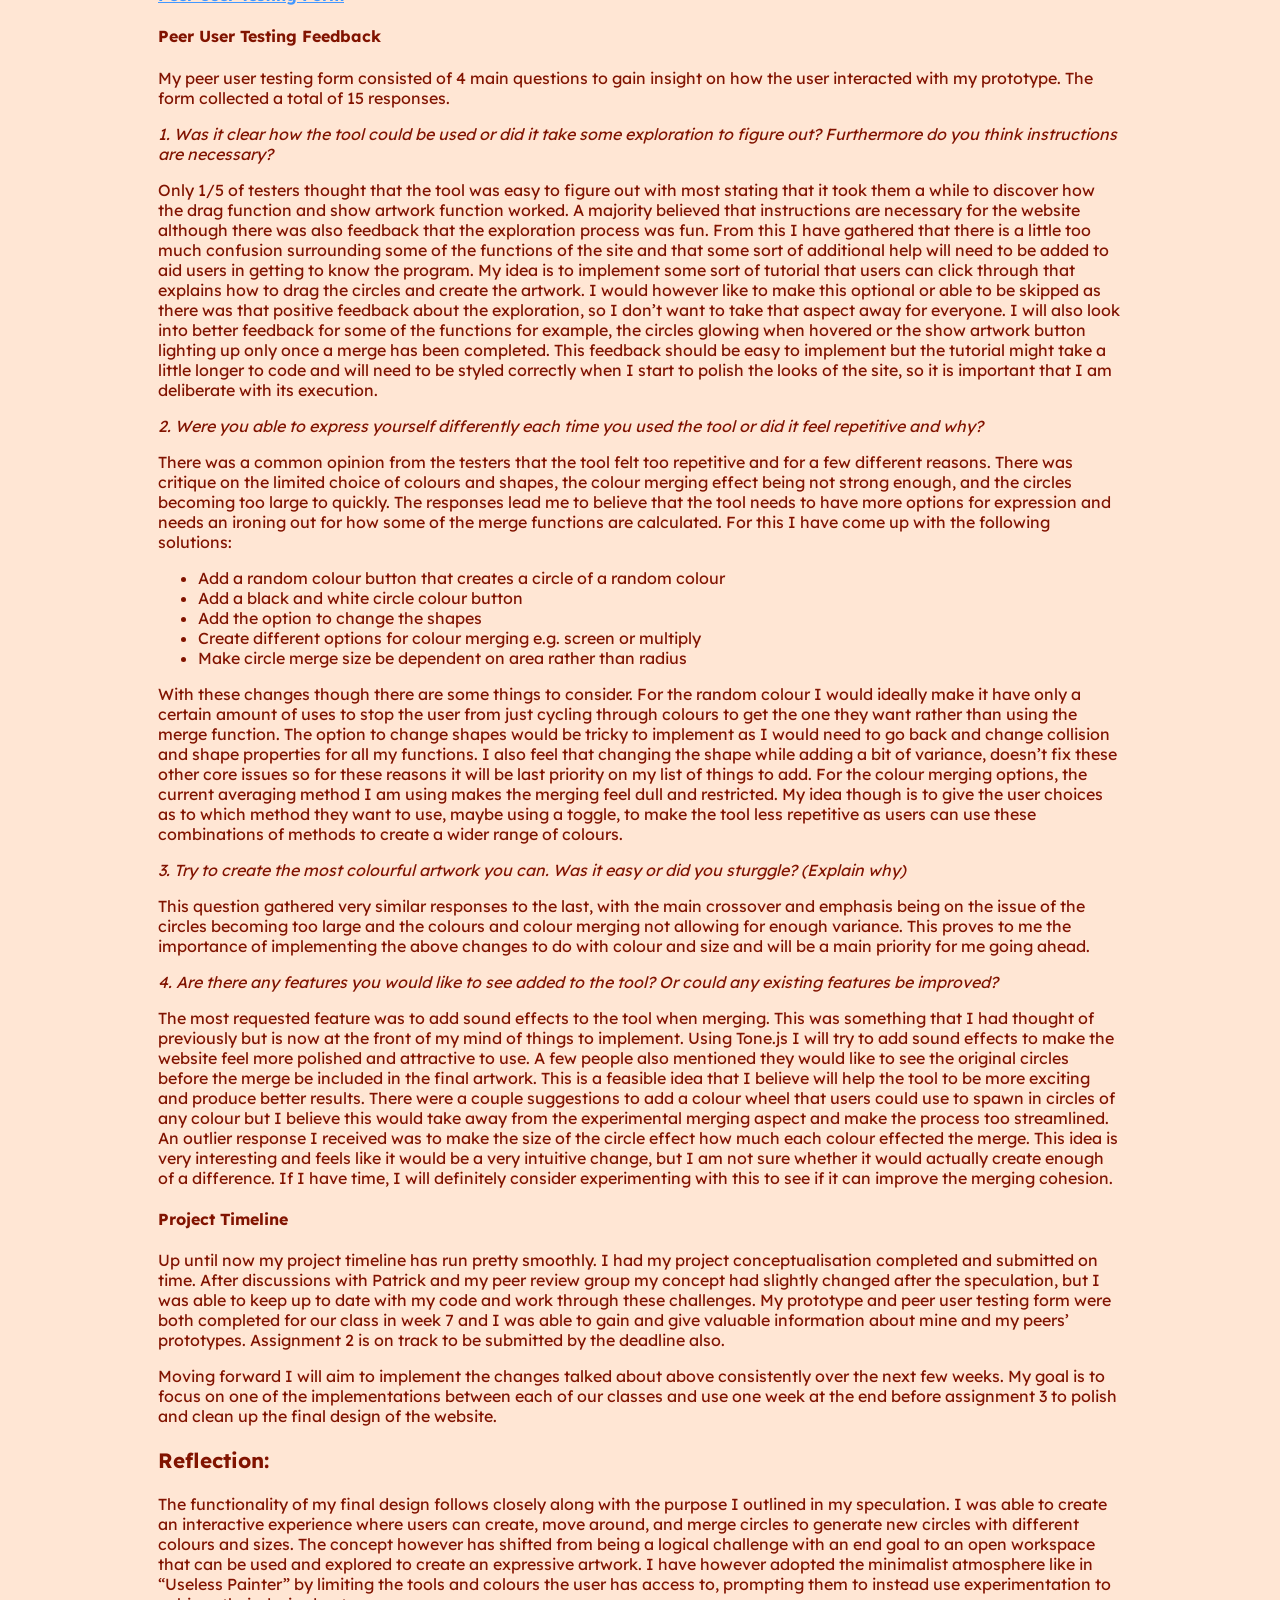
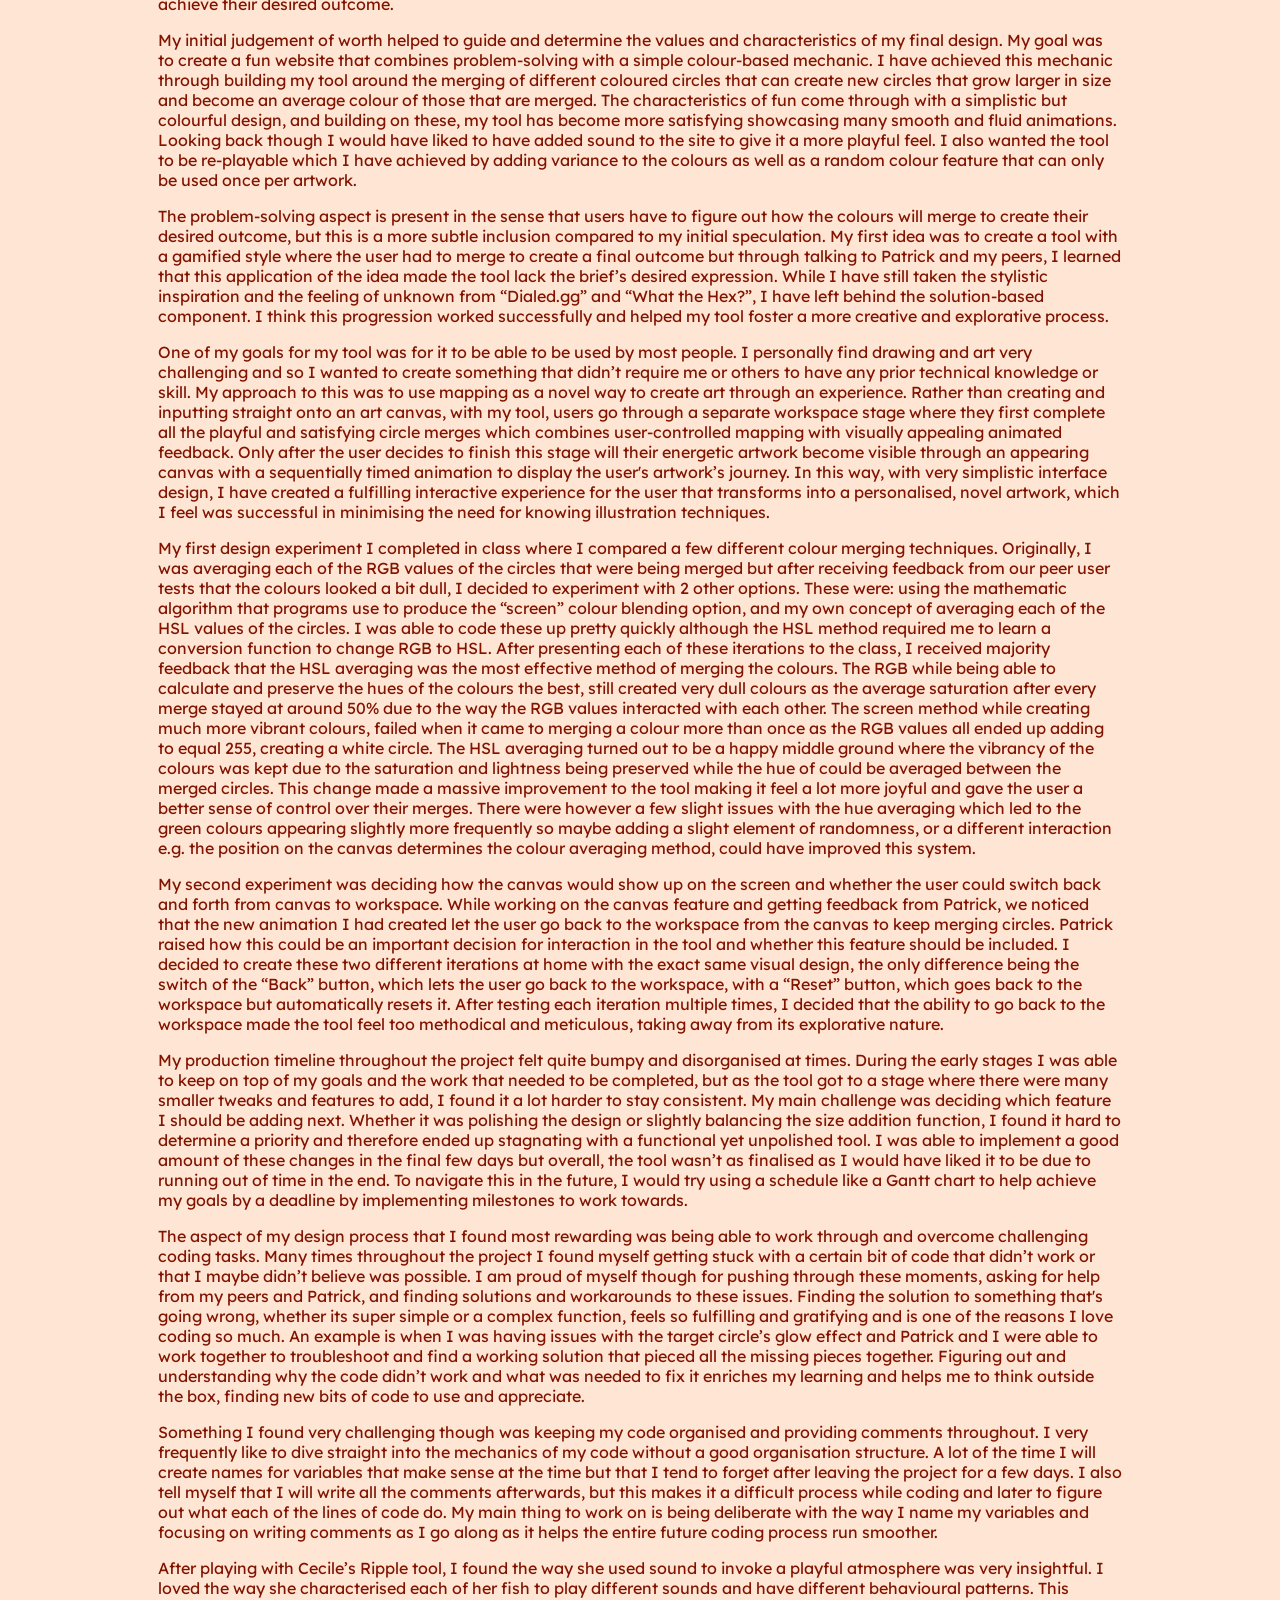
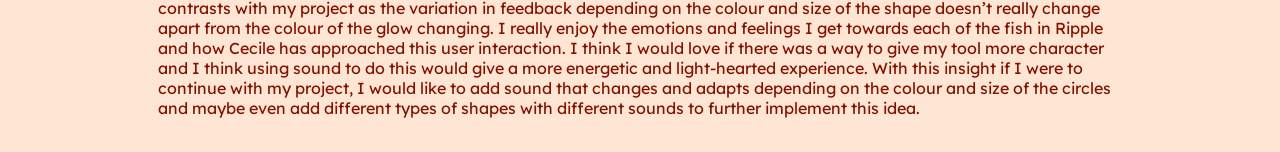
==== commit 2256d06e: "Update index.html" ====
--- a/index.html
+++ b/index.html
@@ -521,6 +521,23 @@
           name my variables and focusing on writing comments as I go along as it
           helps the entire future coding process run smoother.
         </p>
+        <p>
+          After playing with Cecile’s Ripple tool, I found the way she used
+          sound to invoke a playful atmosphere was very insightful. I loved the
+          way she characterised each of her fish to play different sounds and
+          have different behavioural patterns. This contrasts with my project as
+          the variation in feedback depending on the colour and size of the
+          shape doesn’t really change apart from the colour of the glow
+          changing. I really enjoy the emotions and feelings I get towards each
+          of the fish in Ripple and how Cecile has approached this user
+          interaction. I think I would love if there was a way to give my tool
+          more character and I think using sound to do this would give a more
+          energetic and light-hearted experience. With this insight if I were to
+          continue with my project, I would like to add sound that changes and
+          adapts depending on the colour and size of the circles and maybe even
+          add different types of shapes with different sounds to further
+          implement this idea.
+        </p>
       </section>
     </main>
   </body>
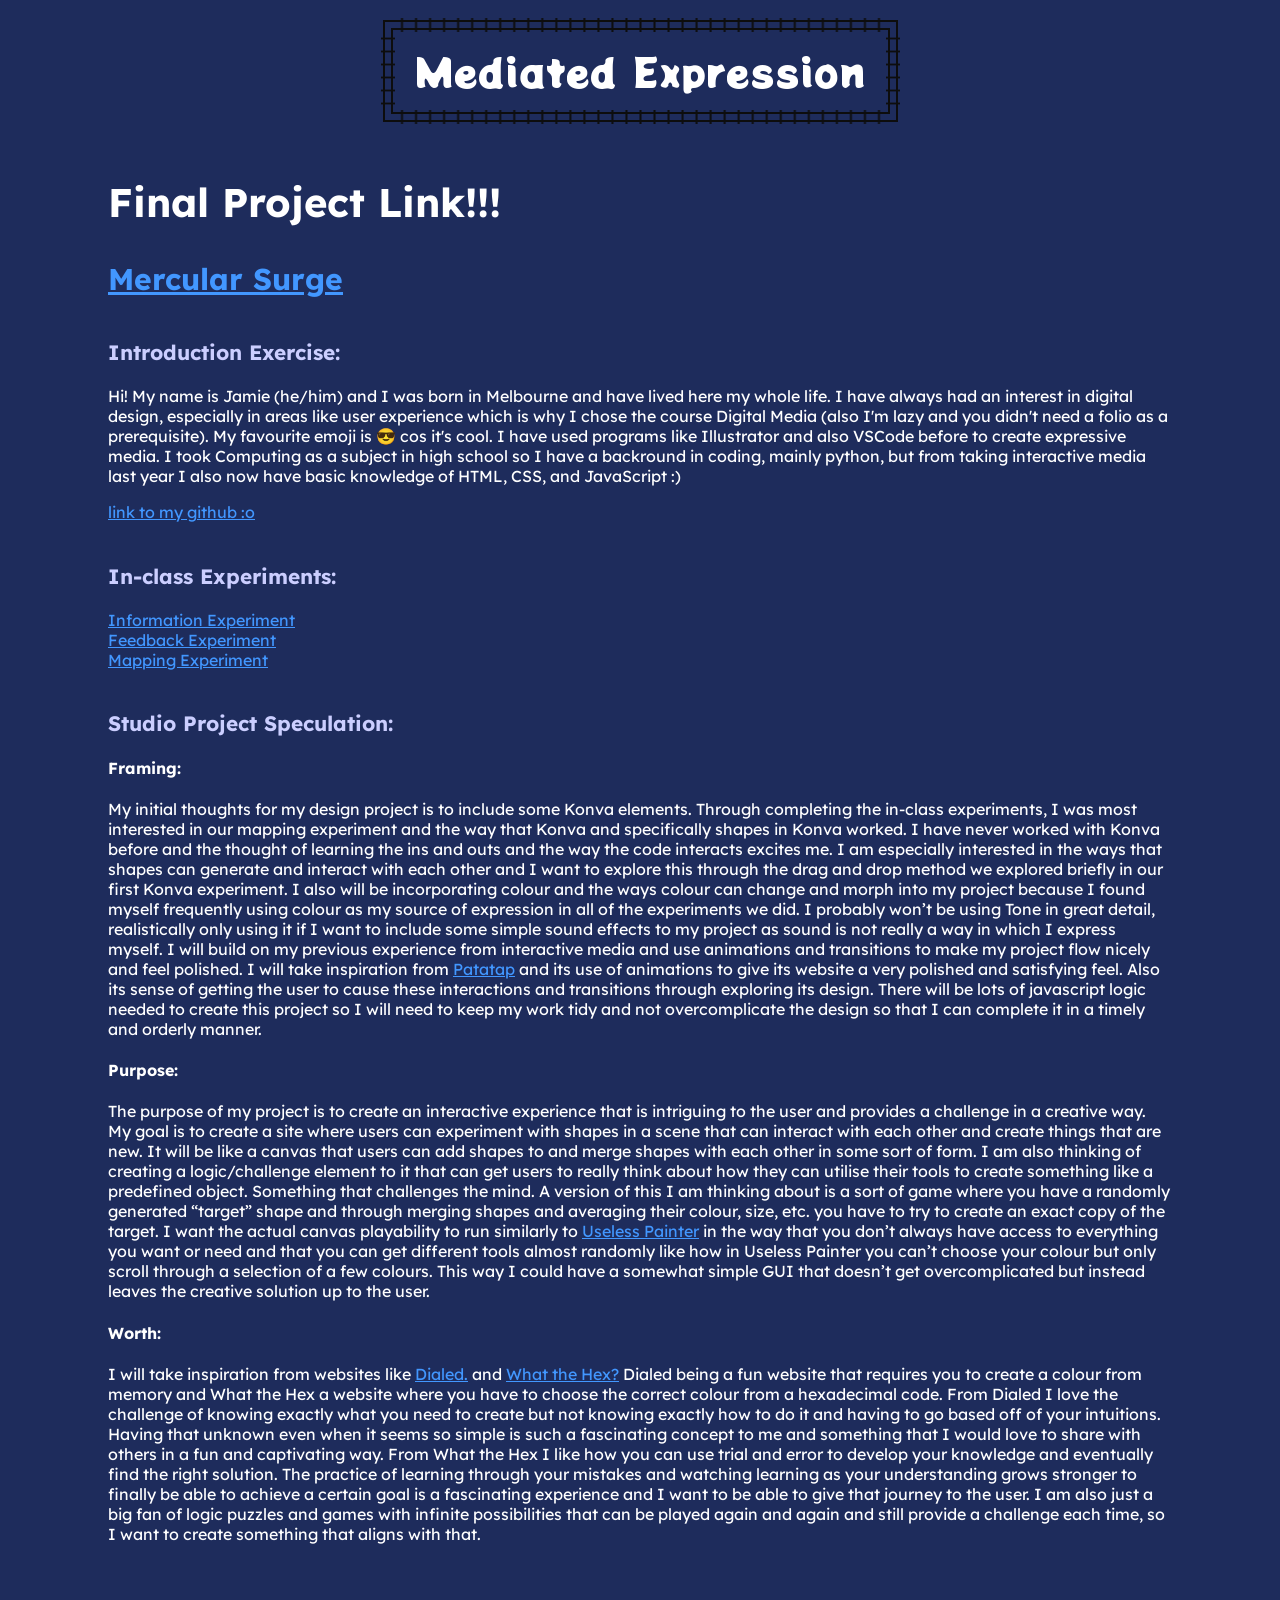
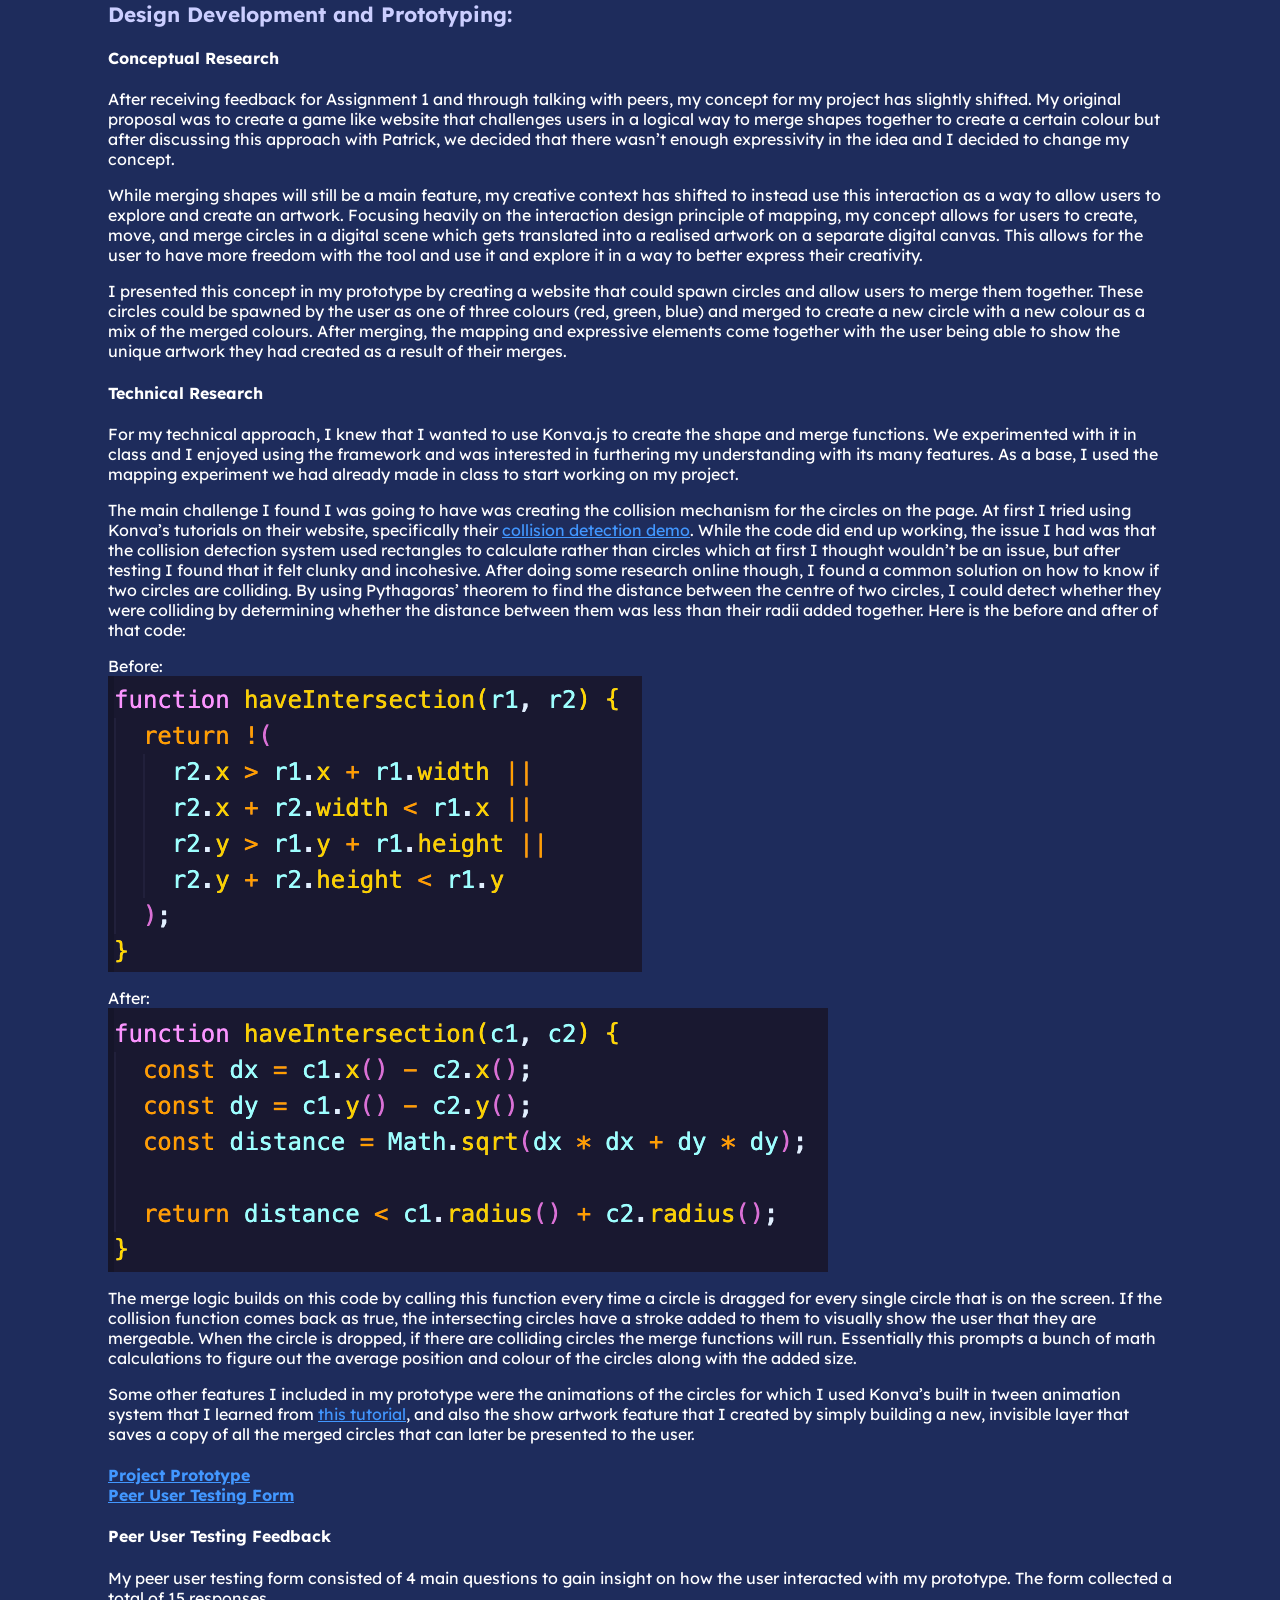
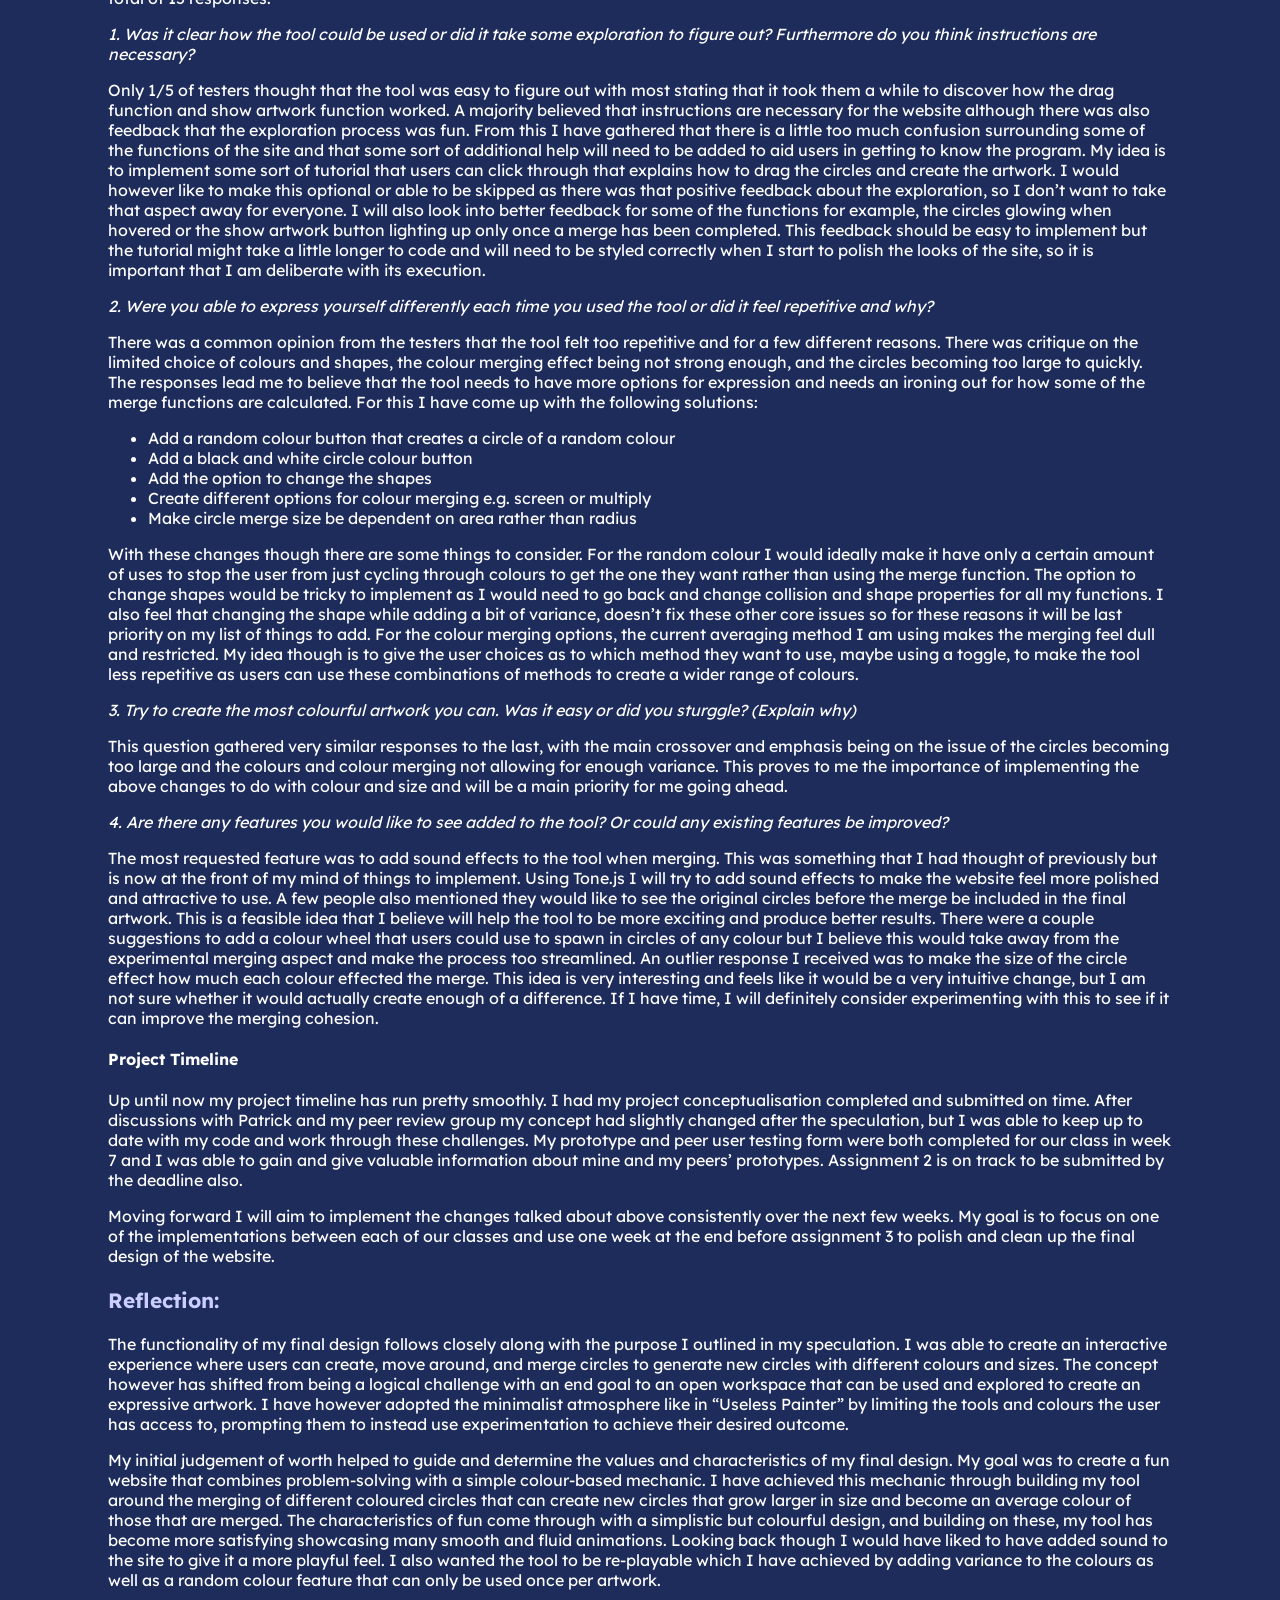
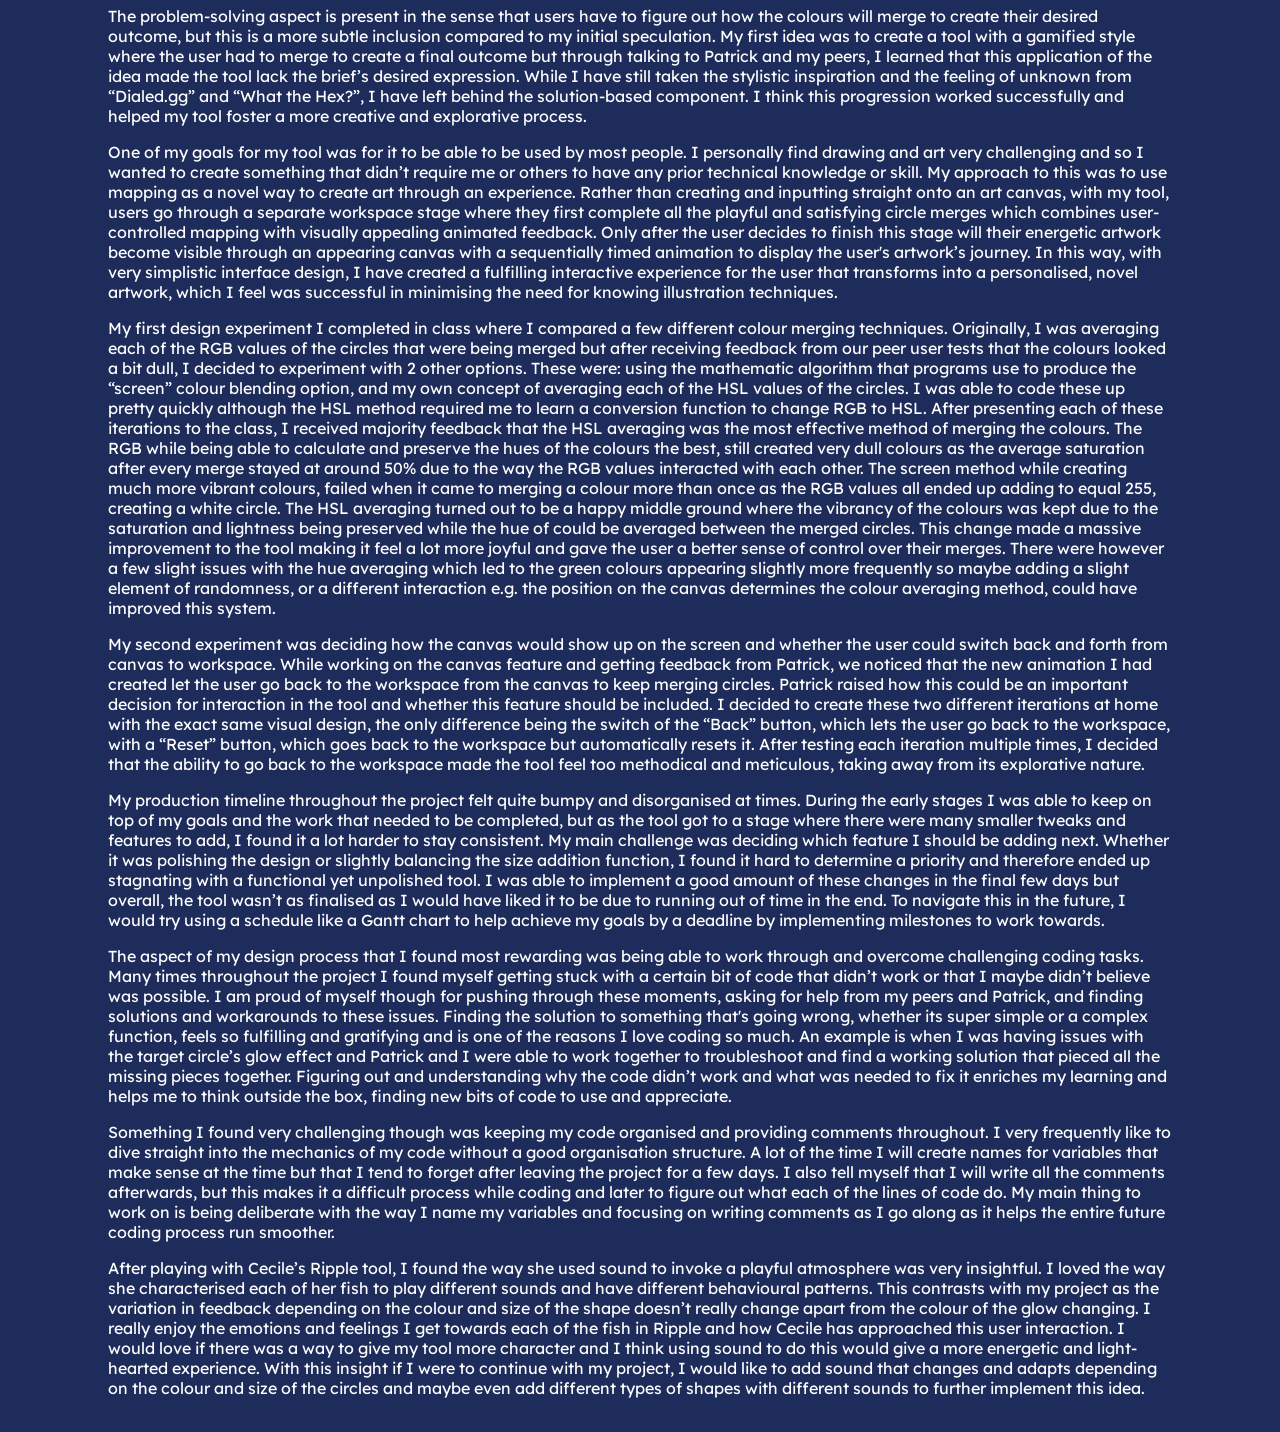
==== commit e4c9afbd: "Update index.html" ====
--- a/index.html
+++ b/index.html
@@ -530,8 +530,8 @@
           shape doesn’t really change apart from the colour of the glow
           changing. I really enjoy the emotions and feelings I get towards each
           of the fish in Ripple and how Cecile has approached this user
-          interaction. I think I would love if there was a way to give my tool
-          more character and I think using sound to do this would give a more
+          interaction. I would love if there was a way to give my tool more
+          character and I think using sound to do this would give a more
           energetic and light-hearted experience. With this insight if I were to
           continue with my project, I would like to add sound that changes and
           adapts depending on the colour and size of the circles and maybe even
--- a/style.css
+++ b/style.css
@@ -3,11 +3,11 @@
   display: flex;
   padding: 10px;
   /* adjust padding so that the text has some spacing between the edges of the screen */
-  padding-left: 150px;
-  padding-right: 150px;
+  padding-left: 100px;
+  padding-right: 100px;
   /* gone for a vintage colour palette for fun */
-  background-color: rgb(255, 230, 212);
-  color: rgb(129, 19, 0);
+  background-color: rgb(30, 44, 92);
+  color: rgb(255, 255, 255);
 }
 
 h1 {
@@ -15,15 +15,16 @@
   font-weight: 400;
   font-style: normal;
   font-size: 2.5rem;
-  color: black;
+  color: rgb(255, 255, 255);
 }
 
 h3 {
   font-size: 1.3rem;
+  color: rgb(203, 206, 255);
 }
 
 .border {
-  border: 3px, dashed, black;
+  border: 3px, dashed, rgb(255, 255, 255);
   padding: 10px;
   padding-left: 20px;
   padding-right: 20px;
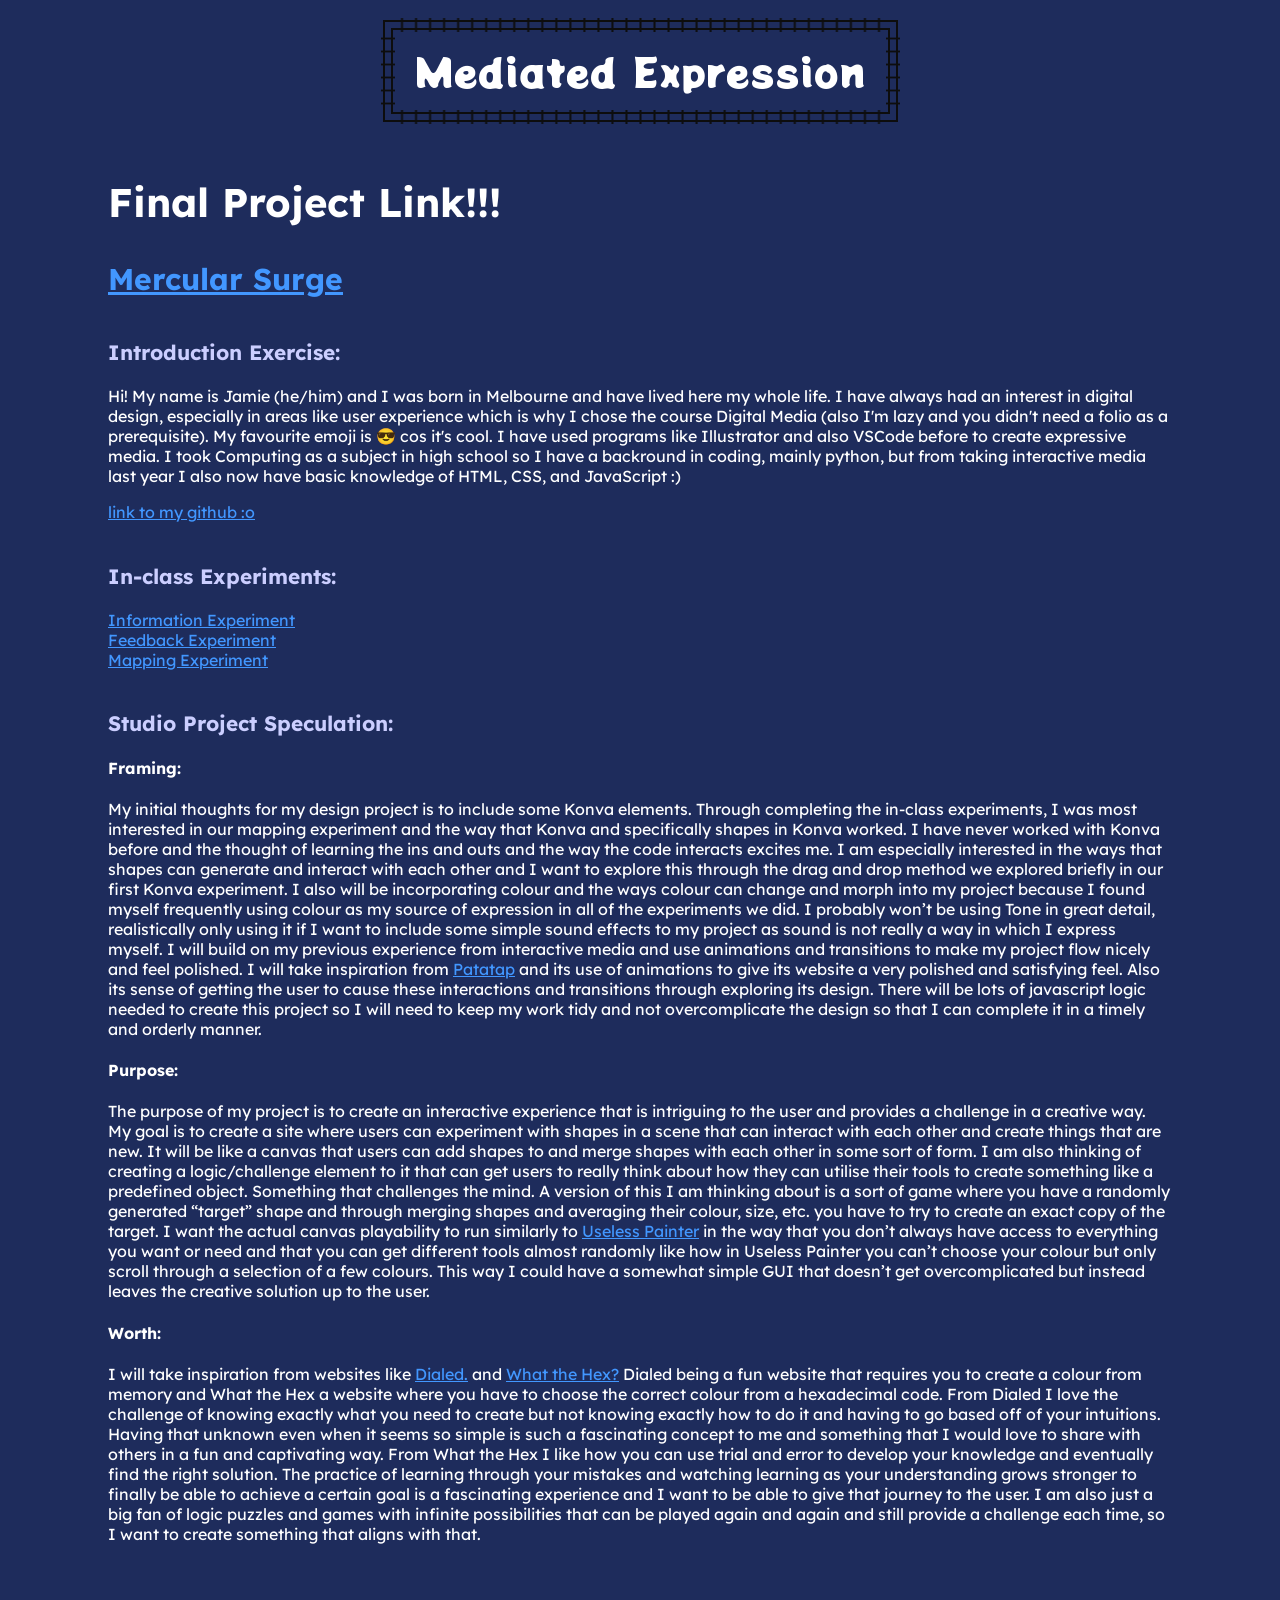
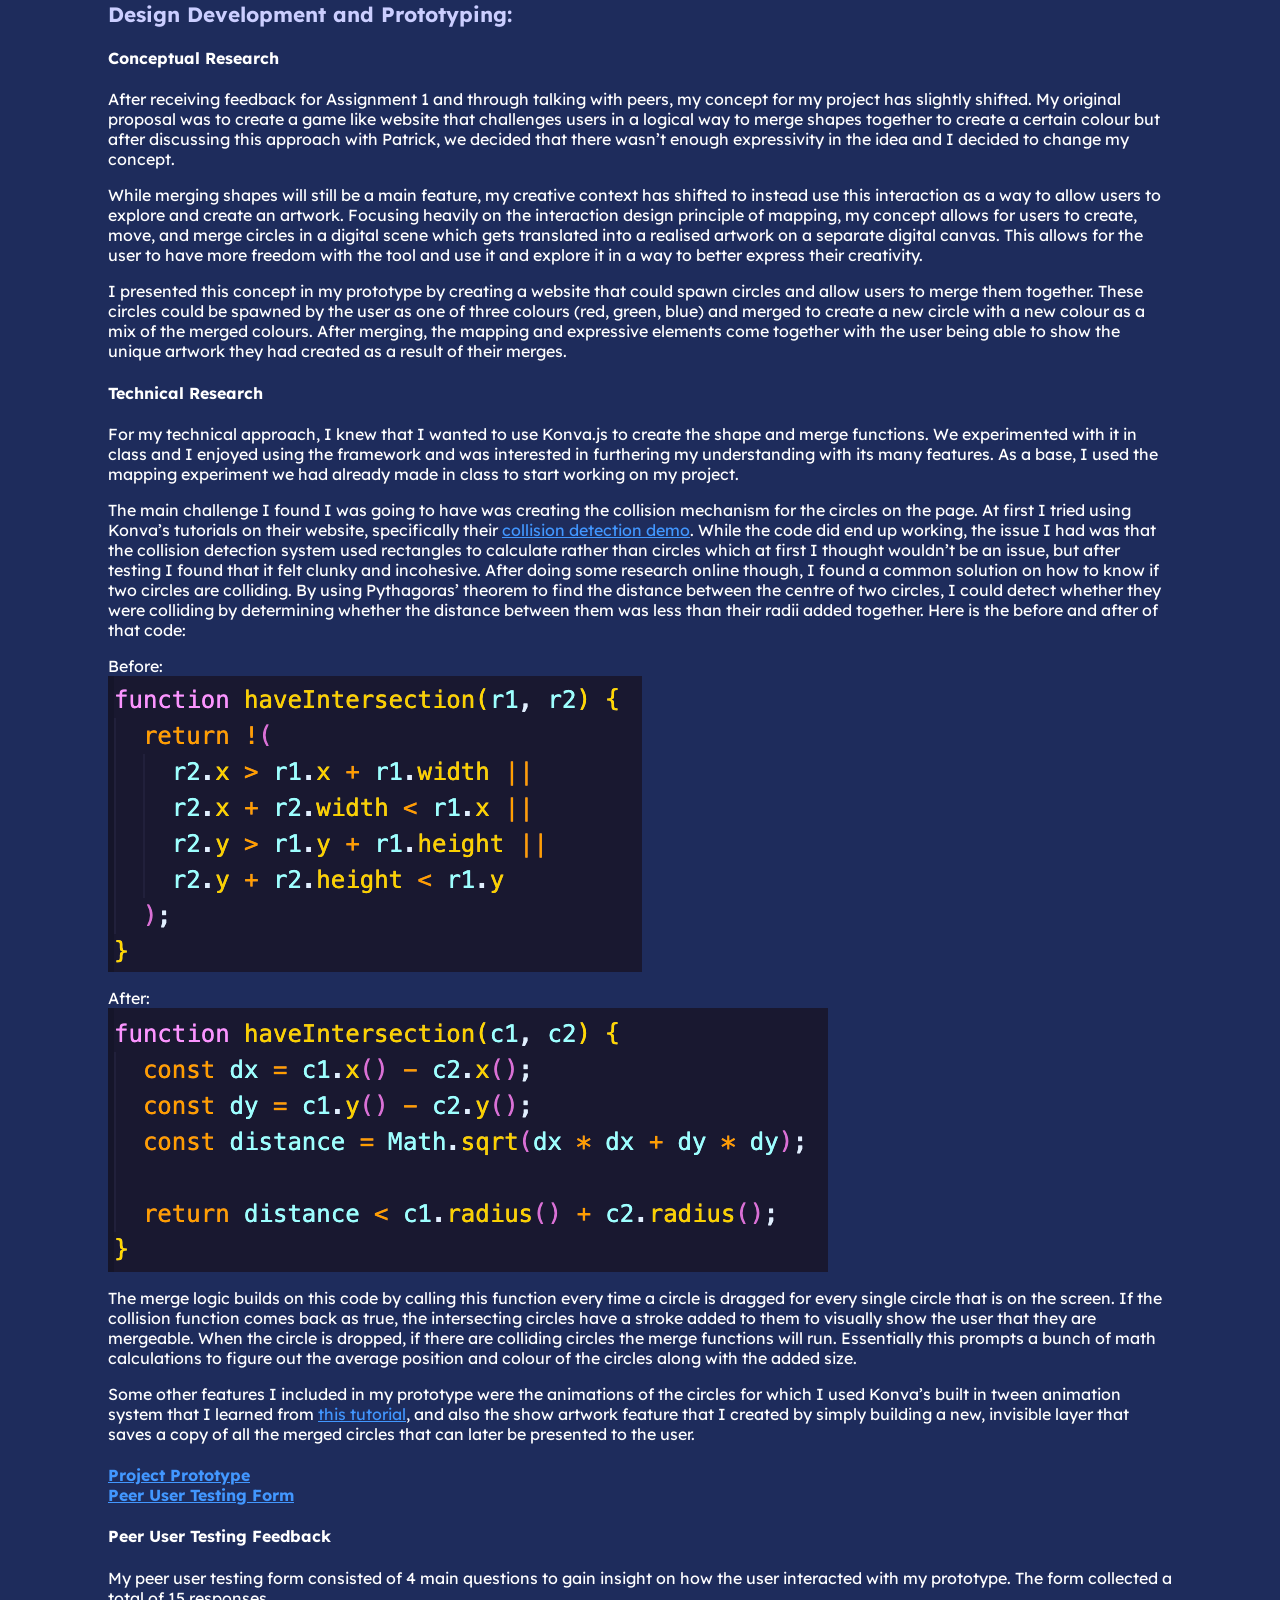
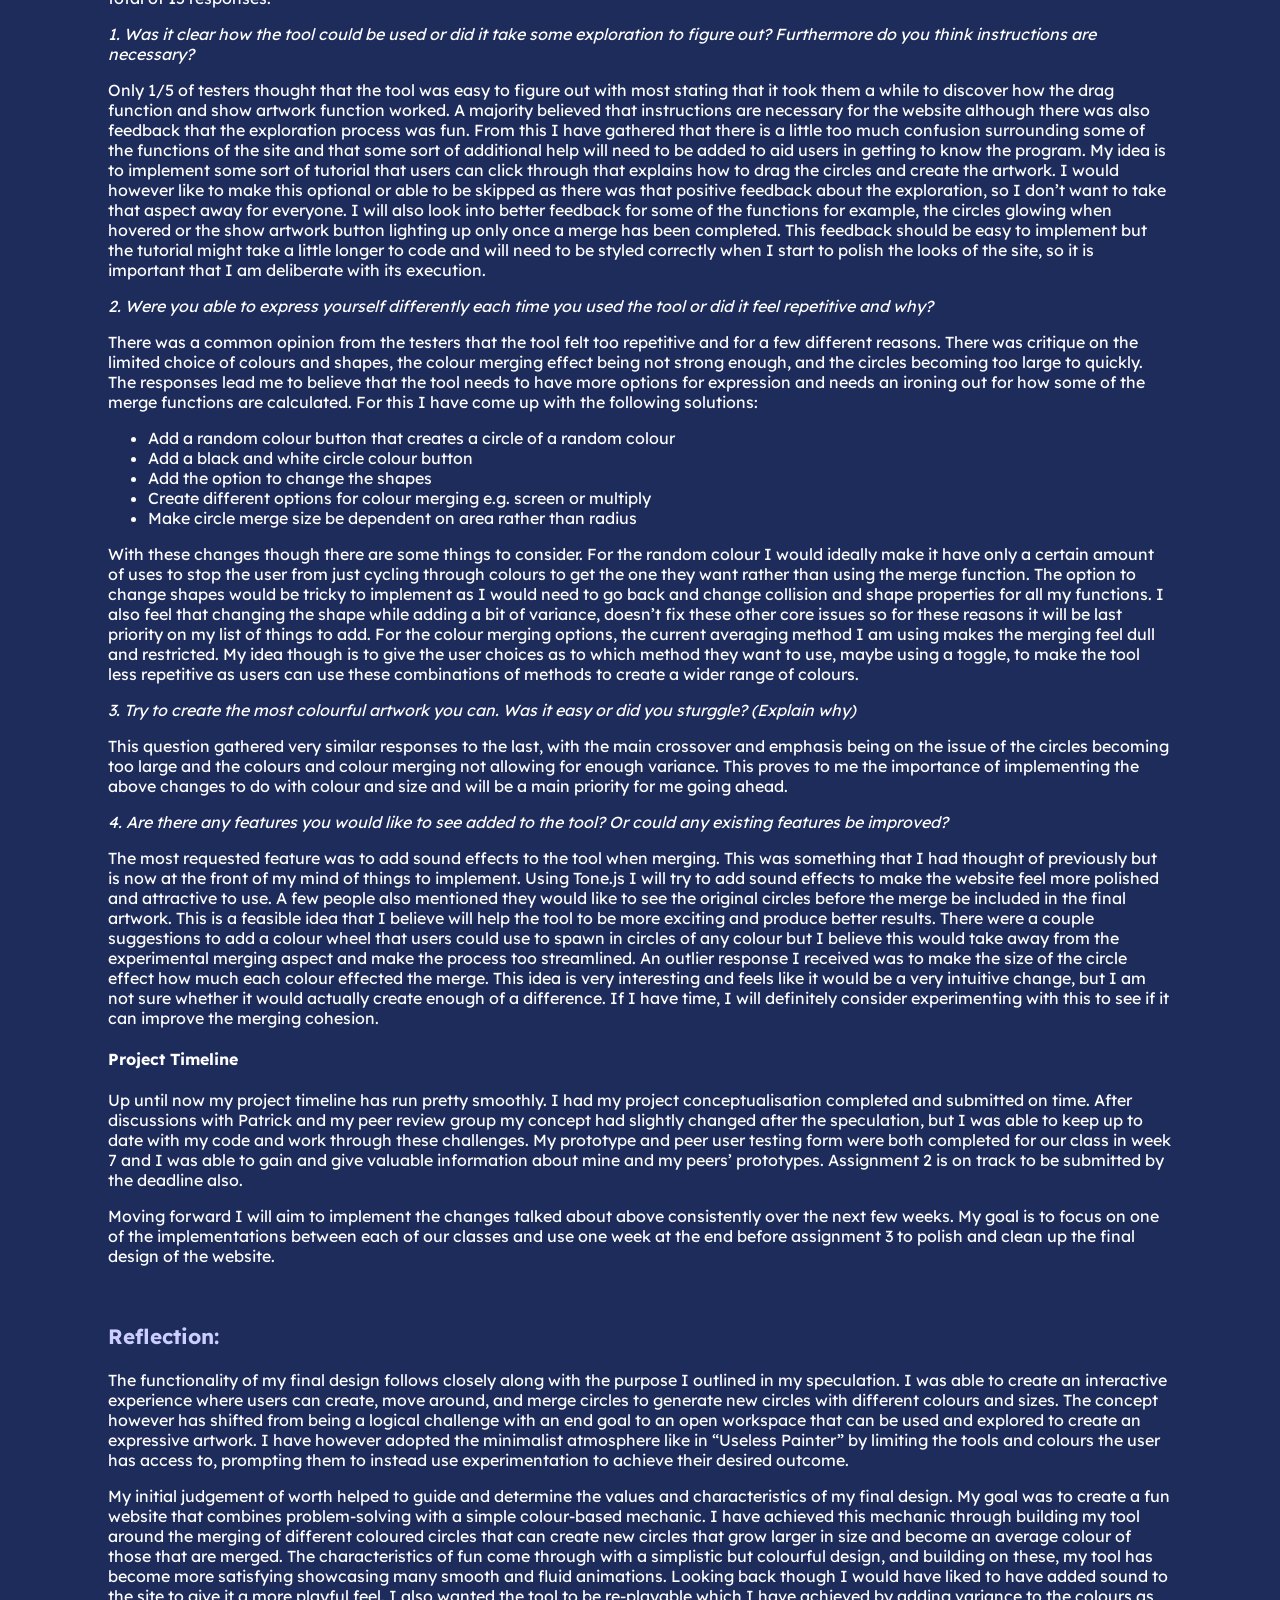
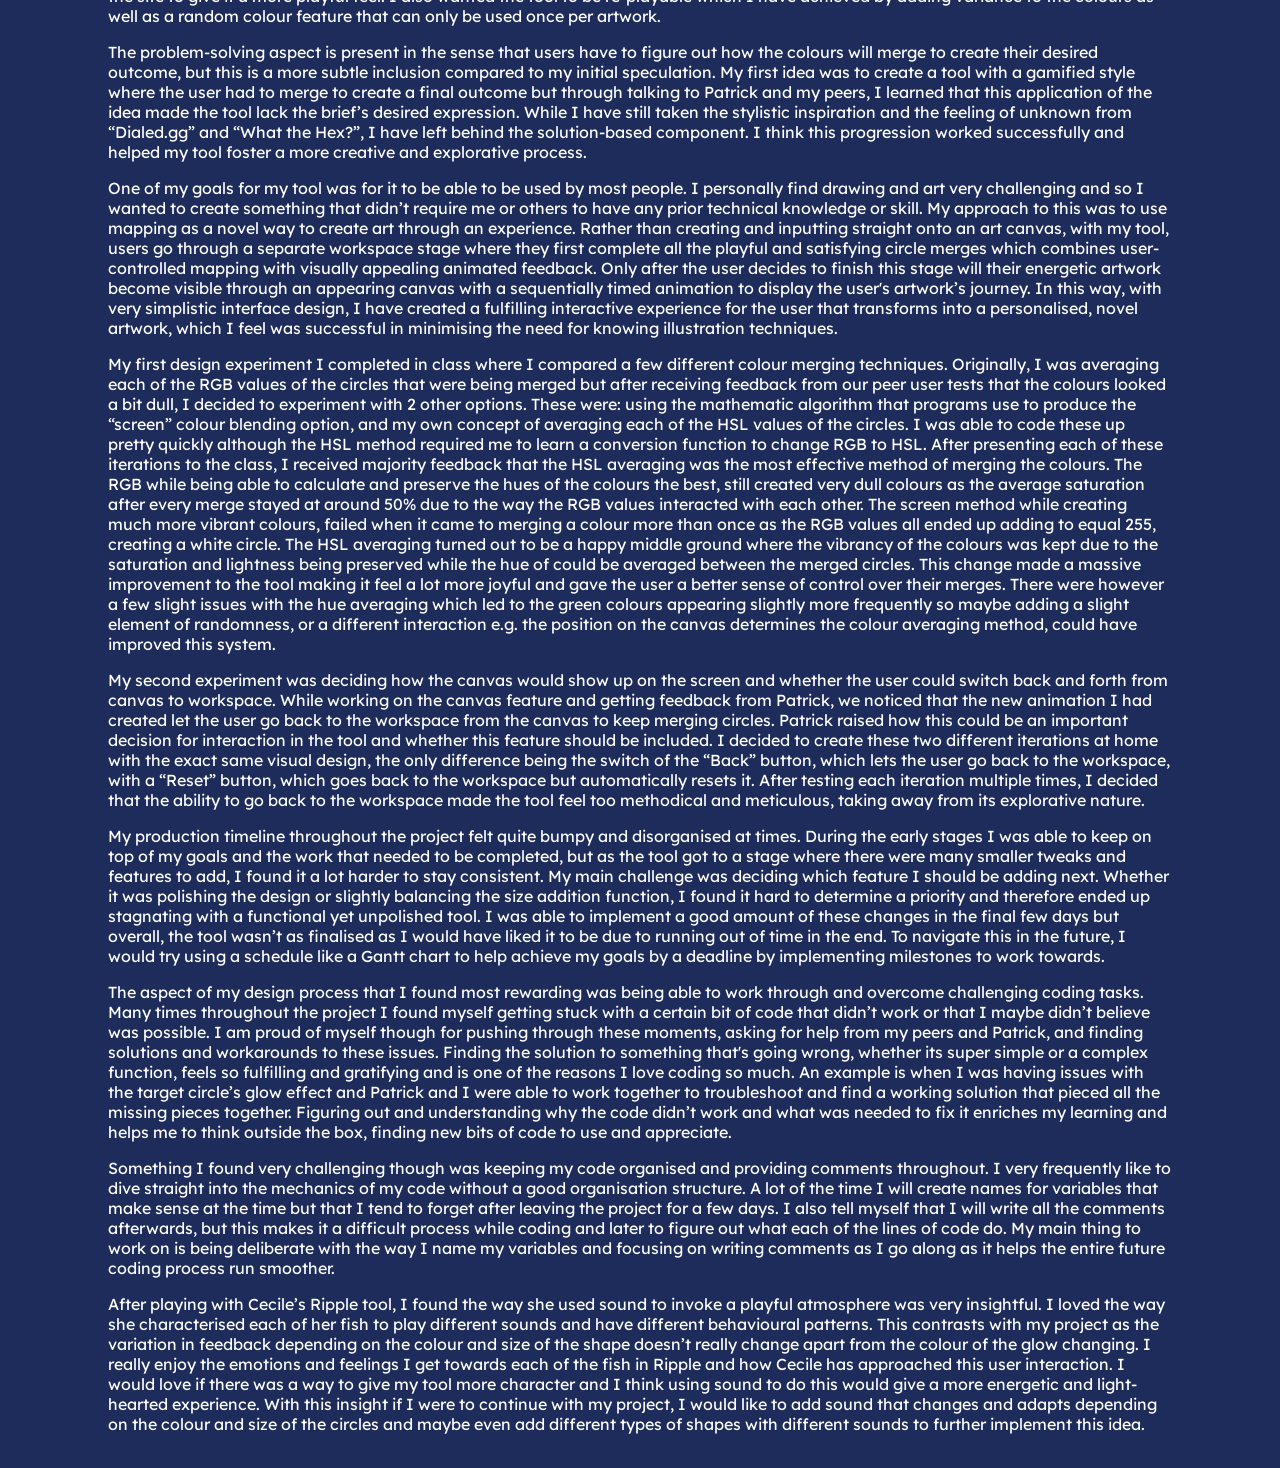
==== commit beca898a: "Update index.html" ====
--- a/index.html
+++ b/index.html
@@ -368,6 +368,7 @@
         </p>
       </section>
       <section>
+        <br />
         <h3>Reflection:</h3>
         <p>
           The functionality of my final design follows closely along with the
